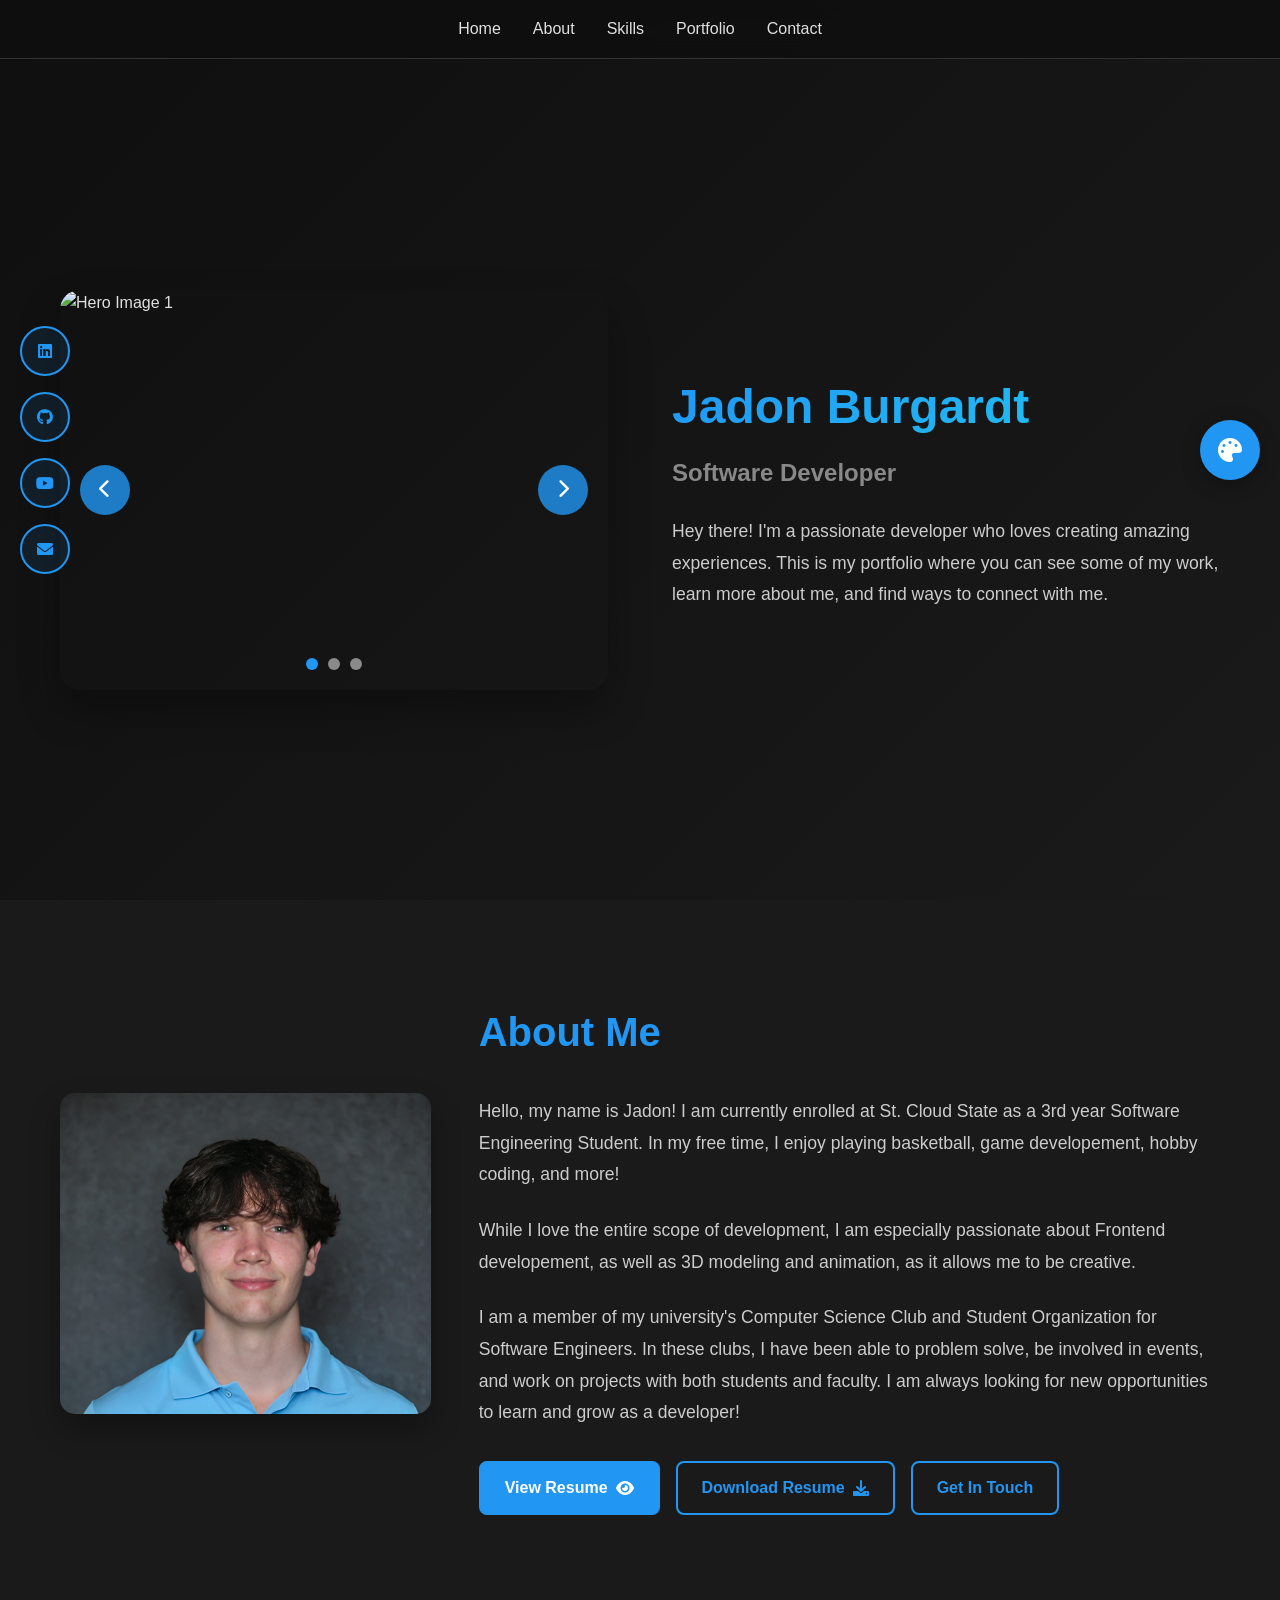
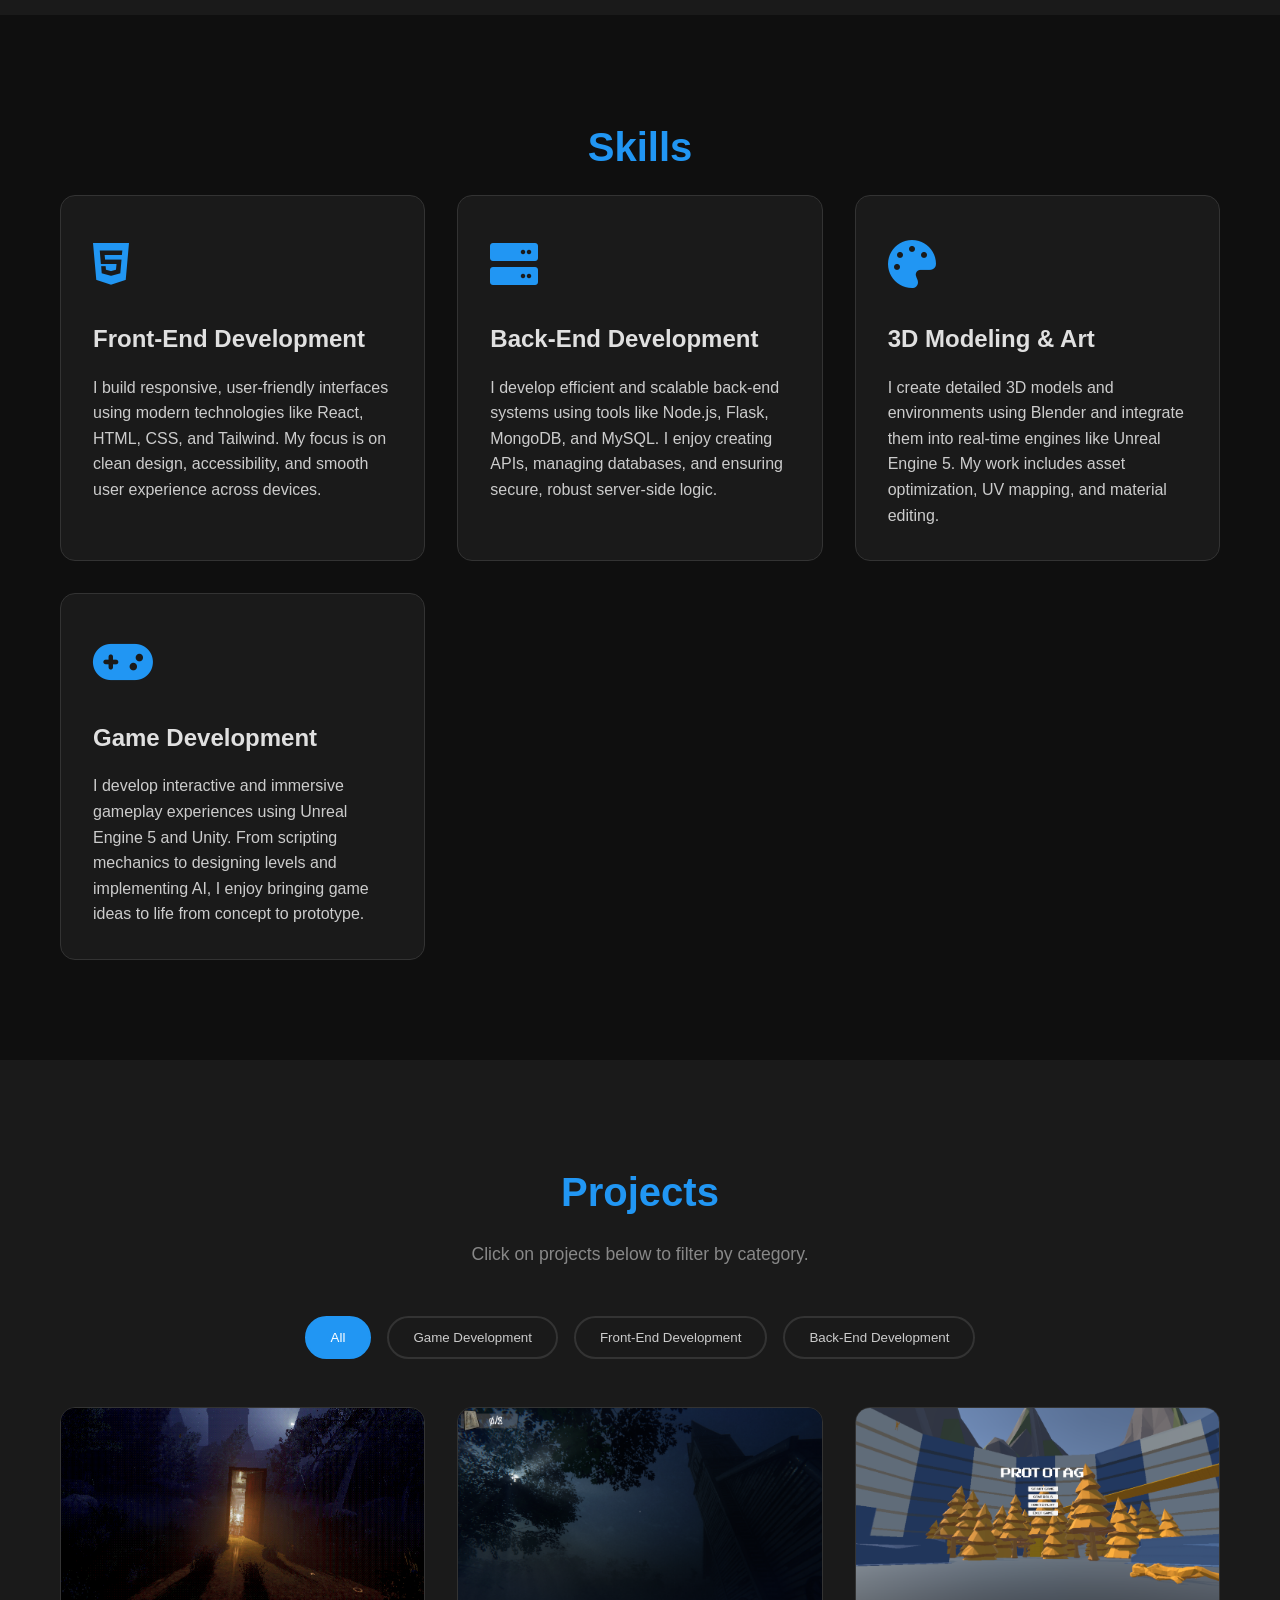
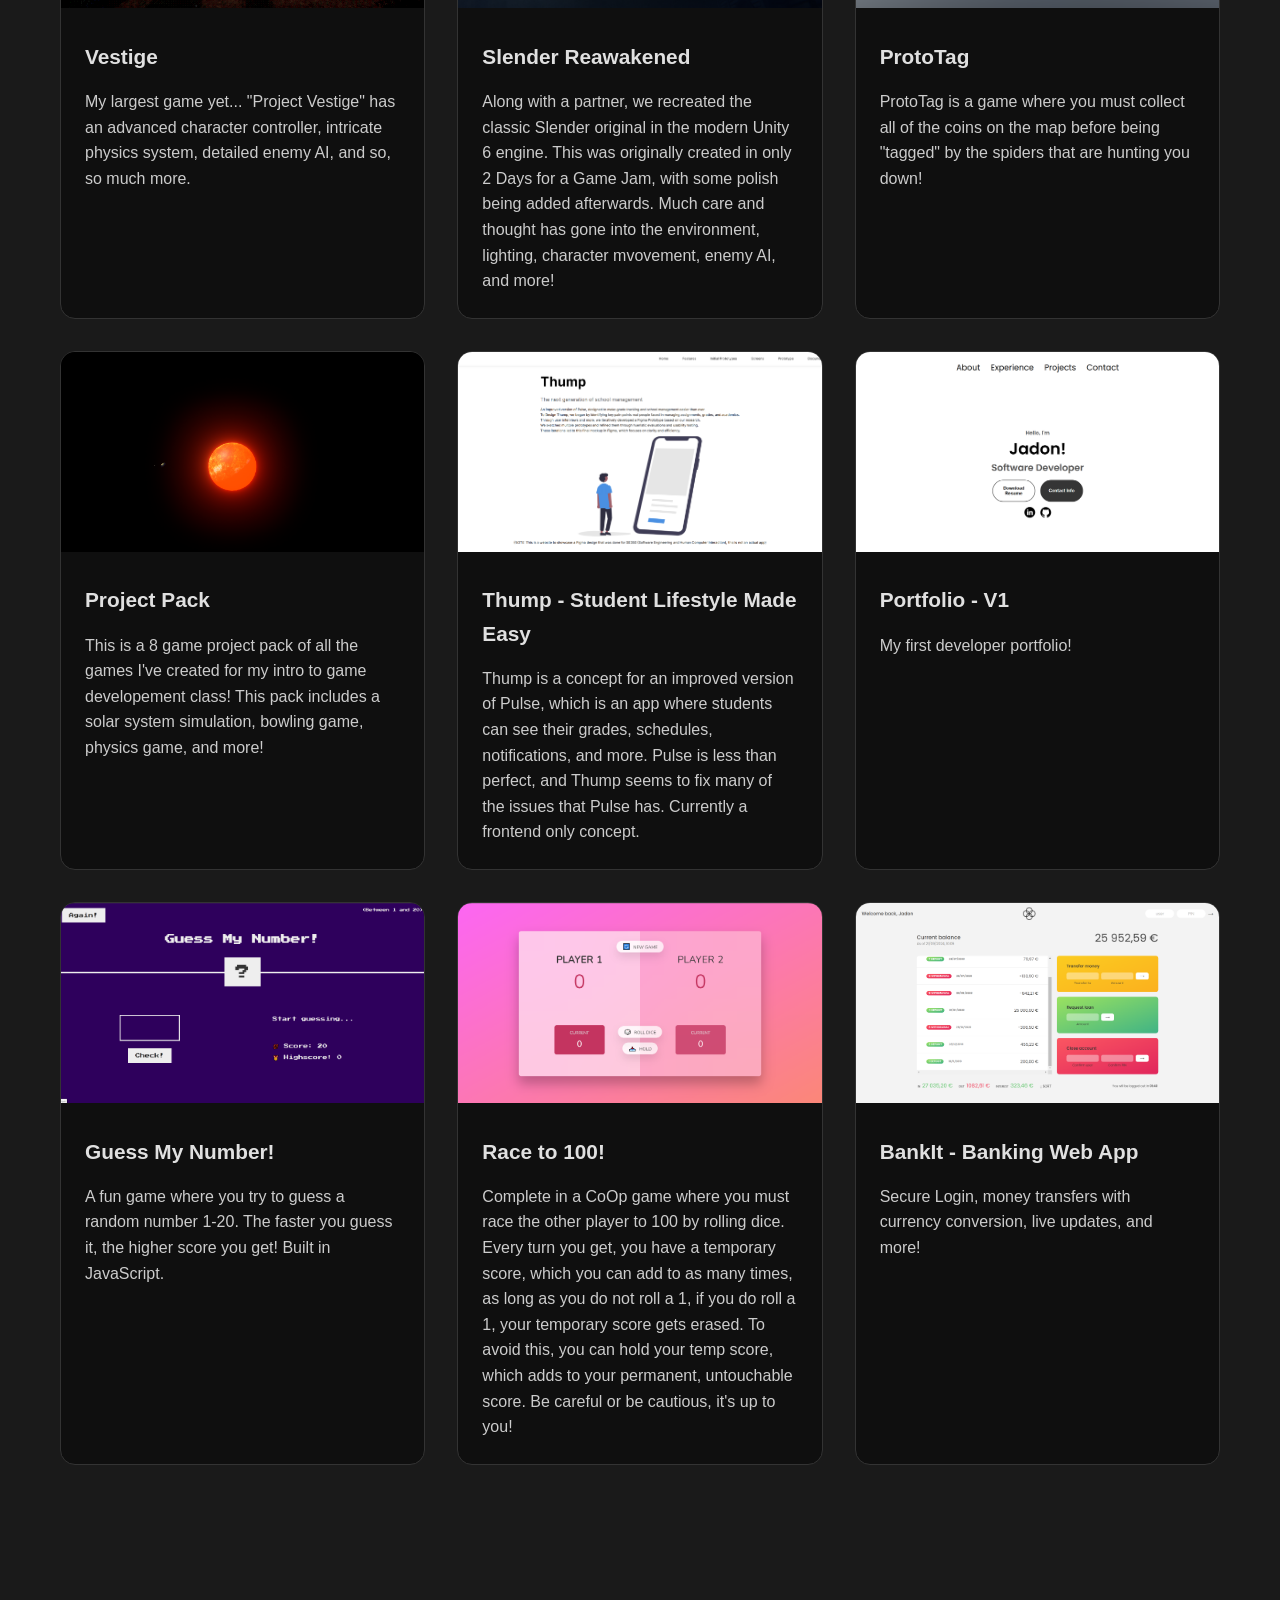
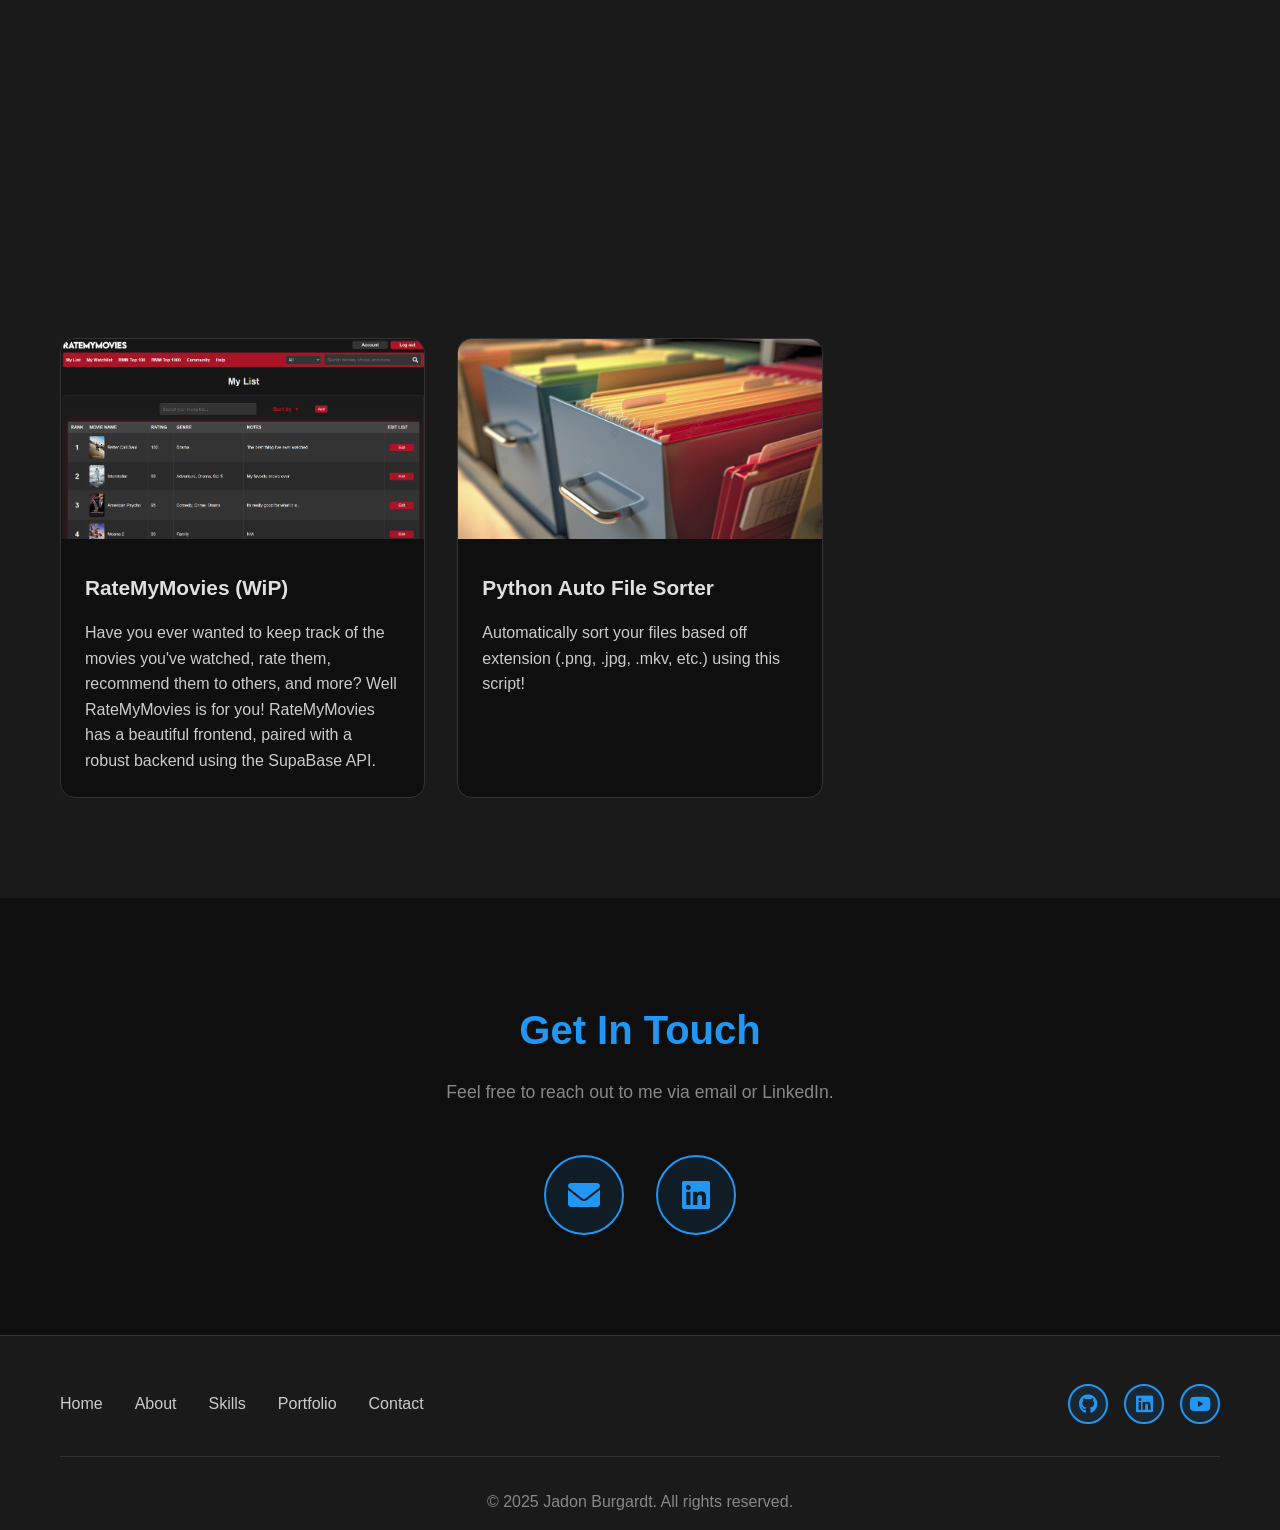
==== newportfolio/index.html @ ff338fb4 "initial commit" ====
<!DOCTYPE html>
<html lang="en">
<head>
    <meta charset="UTF-8">
    <meta name="viewport" content="width=device-width, initial-scale=1.0">
    <title>Your Portfolio</title>
    <link href="style.css" rel="stylesheet" type="text/css" />
    <link href="https://cdnjs.cloudflare.com/ajax/libs/font-awesome/6.0.0/css/all.min.css" rel="stylesheet">
</head>
<body>
    <!-- Navigation -->
    <nav class="navbar">
        <div class="nav-container">
            <ul class="nav-menu">
                <li><a href="#home" class="nav-link">Home</a></li>
                <li><a href="#about" class="nav-link">About</a></li>
                <li><a href="#skills" class="nav-link">Skills</a></li>
                <li><a href="#portfolio" class="nav-link">Portfolio</a></li>
                <li><a href="#contact" class="nav-link">Contact</a></li>
            </ul>
            <div class="hamburger">
                <span class="bar"></span>
                <span class="bar"></span>
                <span class="bar"></span>
            </div>
        </div>
    </nav>

    <!-- Hero Section -->
    <section id="home" class="hero">
        <div class="hero-container">
            <div class="hero-content">
                <div class="hero-slider">
                    <div class="slide active">
                        <img src="https://i.pinimg.com/1200x/20/94/52/209452e6906433131b359fae2d54911a.jpg" alt="Hero Image 1">
                    </div>
                    <div class="slide">
                        <img src="https://www.stcloudstate.edu/internationaladmissions/_files/images/800x450_banner-and-flowers.jpg" alt="Hero Image 2">
                    </div>
                    <div class="slide">
                        <img src="https://imgproxy.divecdn.com/aOMOeNCwidF_8Hz_UIQkLvxF2Psdr7F44iFun1u5hI4/g:nowe:412:0/c:3264:1844/rs:fill:1200:675:1/Z3M6Ly9kaXZlc2l0ZS1zdG9yYWdlL2RpdmVpbWFnZS9DYW1wdXNfLV9TQ1NVLmpwZw==.webp" alt="Hero Image 3">
                    </div>
                </div>
                <div class="slider-nav">
                    <button class="prev-btn"><i class="fas fa-chevron-left"></i></button>
                    <button class="next-btn"><i class="fas fa-chevron-right"></i></button>
                </div>
                <div class="slider-dots">
                    <span class="dot active" data-slide="0"></span>
                    <span class="dot" data-slide="1"></span>
                    <span class="dot" data-slide="2"></span>
                </div>
            </div>
            <div class="hero-info">
                <h1>Jadon Burgardt</h1>
                <h2>Software Developer</h2>
                <p>Hey there! I'm a passionate developer who loves creating amazing experiences. This is my portfolio where you can see some of my work, learn more about me, and find ways to connect with me.</p>
            </div>
            <div class="social-sidebar">
    <a href="https://www.linkedin.com/in/jadon-burgardt-477045288/" 
       class="social-link" 
       target="_blank" 
       rel="noopener noreferrer">
       <i class="fab fa-linkedin"></i>
    </a>
    
    <a href="https://github.com/jadonburgardt" 
       class="social-link" 
       target="_blank" 
       rel="noopener noreferrer">
       <i class="fab fa-github"></i>
    </a>
    
    <a href="https://www.youtube.com/@FireboxStudio" 
       class="social-link" 
       target="_blank" 
       rel="noopener noreferrer">
       <i class="fab fa-youtube"></i>
    </a>
    
    <a href="#" class="social-link email-link"><i class="fas fa-envelope"></i></a>
    </a>
</div>

        </div>
    </section>

    <!-- About Section -->
    <section id="about" class="about">
        <div class="container">
            <div class="about-content">
                <div class="about-image">
                    <img src="./assets/Image2.jpg" alt="About Me">
                </div>
                <div class="about-info">
                    <h2>About Me</h2>
                    <p>Hello, my name is Jadon! I am currently enrolled at St. Cloud State as a 3rd year Software Engineering Student. In my free time, I enjoy playing basketball, game developement, hobby coding, and more!</p>
                    <p>While I love the entire scope of development, I am especially passionate about Frontend developement, as well as 3D modeling and animation, as it allows me to be creative.</p>
                    <p> I am a member of my university's Computer Science Club and Student Organization for Software Engineers. In these clubs, I have been able to problem solve, be involved in events, and work on projects with both students and faculty. I am always looking for new opportunities to learn and grow as a developer!</p>
<div class="about-buttons">
    <a href="./assets/resume.pdf" class="btn btn-primary" target="_blank" rel="noopener noreferrer">
        View Resume <i class="fas fa-eye"></i>
    </a>
    <a href="./assets/resume.pdf" class="btn btn-secondary" download="Jadon_Burgardt_Resume.pdf">
        Download Resume <i class="fas fa-download"></i>
    </a>
    <a href="#contact" class="btn btn-secondary">Get In Touch</a>
</div>



                </div>
            </div>
        </div>
    </section>

    <!-- Skills Section -->
    <section id="skills" class="skills">
        <div class="container">
            <h2>Skills</h2>
            <!-- <p class="section-subtitle">My main set of skills are shown below</p> -->
            <div class="skills-grid">
                <div class="skill-card">
                    <div class="skill-icon">
                        <i class="fab fa-html5"></i>
                    </div>
                    <h3>Front-End Development</h3>
                    <p>I build responsive, user-friendly interfaces using modern technologies like React, HTML, CSS, and Tailwind. My focus is on clean design, accessibility, and smooth user experience across devices.</p>
                </div>
                <div class="skill-card">
                    <div class="skill-icon">
                        <i class="fas fa-server"></i>
                    </div>
                    <h3>Back-End Development</h3>
                    <p>I develop efficient and scalable back-end systems using tools like Node.js, Flask, MongoDB, and MySQL. I enjoy creating APIs, managing databases, and ensuring secure, robust server-side logic.</p>
                </div>
                <div class="skill-card">
                    <div class="skill-icon">
                        <i class="fas fa-palette"></i>
                    </div>
                    <h3>3D Modeling & Art</h3>
                    <p>I create detailed 3D models and environments using Blender and integrate them into real-time engines like Unreal Engine 5. My work includes asset optimization, UV mapping, and material editing.</p>
                </div>
                <div class="skill-card">
                    <div class="skill-icon">
                        <i class="fas fa-gamepad"></i>
                    </div>
                    <h3>Game Development</h3>
                    <p>I develop interactive and immersive gameplay experiences using Unreal Engine 5 and Unity. From scripting mechanics to designing levels and implementing AI, I enjoy bringing game ideas to life from concept to prototype.</p>
                </div>
            </div>
        </div>
    </section>

    <!-- Portfolio Section -->
    <section id="portfolio" class="portfolio">
        <div class="container">
            <h2>Projects</h2>
            <p class="section-subtitle">Click on projects below to filter by category.</p>
            
            <div class="filter-tabs">
                <button class="filter-btn active" data-filter="all">All</button>
                <!-- <button class="filter-btn" data-filter="graphics">Graphics & Shaders</button> -->
                <button class="filter-btn" data-filter="gamedev">Game Development</button>
                <button class="filter-btn" data-filter="frontend">Front-End Development</button>
                <button class="filter-btn" data-filter="backend">Back-End Development</button>
            </div>

            <div class="projects-grid">

                <!-- <div class="project-card" data-category="graphics">
                    <div class="project-image">
                        <img src="https://static01.nyt.com/images/2025/03/18/multimedia/10HS-DOG-EMOTIONS-jtzp/10HS-DOG-EMOTIONS-jtzp-mediumSquareAt3X.jpg" alt="Cornell Box Path Tracer">
                        <div class="project-overlay">
                            <div class="project-buttons">
                                <a href="#" class="btn btn-small">Demo</a>
                                <a href="#" class="btn btn-small btn-secondary">GitHub</a>
                            </div>
                        </div>
                    </div>
                    <div class="project-info">
                        <h3>Cornell Box Path Tracer (Graphics & Shaders)</h3>
                        <p>This project is a basic render engine by taking equations used along C++. You can see in the view that they have a light source. You can model to simulate the effect of light by modeling the surface of the ball and various objects and light sources. Last updated on 04/08/2023.</p>
                    </div>
                </div> -->

                <!----------------------------------------------------------------------------------------------------------------------------------------------->


                <div class="project-card" data-category="gamedev">
                    <div class="project-image">
                        <img src="./assets/game.png" alt="Game Pack">
                        <div class="project-overlay">
                            <div class="project-buttons">
                                <!-- <a href="https://jadonb103.itch.io/" class="btn btn-small" target="_blank">itch.io</a> -->
                                <a href="https://www.youtube.com/@FireboxStudio" class="btn btn-small btn-secondary" target="_blank">Coming soon!</a>
                            </div>
                        </div>
                    </div>
                    <div class="project-info">
                        <h3>Vestige</h3>
                        <p>My largest game yet... "Project Vestige" has an advanced character controller, intricate physics system, detailed enemy AI, and so, so much more.</p>
                    </div>
                </div>

                <div class="project-card" data-category="gamedev">
                    <div class="project-image">
                        <img src="./assets/project-8.png" alt="Slender">
                        <div class="project-overlay">
                            <div class="project-buttons">
                                <a href="https://tornas.itch.io/slender-reawakened" class="btn btn-small" target="_blank">itch.io</a>
                                <!-- <a href="#" class="btn btn-small btn-secondary">GitHub</a> -->
                            </div>
                        </div>
                    </div>
                    <div class="project-info">
                        <h3>Slender Reawakened</h3>
                        <p>Along with a partner, we recreated the classic Slender original in the modern Unity 6 engine. This was originally created in only 2 Days for a Game Jam, with some polish being added afterwards. Much care and thought has gone into the environment, lighting, character mvovement, enemy AI, and more!</p>
                    </div>
                </div>

                <div class="project-card" data-category="gamedev">
                    <div class="project-image">
                        <img src="./assets/proj_proto.png" alt="ProtoTag">
                        <div class="project-overlay">
                            <div class="project-buttons">
                                <a href="https://jadonb103.itch.io/" class="btn btn-small" target="_blank">itch.io</a>
                                <!-- <a href="#" class="btn btn-small btn-secondary">GitHub</a> -->
                            </div>
                        </div>
                    </div>
                    <div class="project-info">
                        <h3>ProtoTag</h3>
                        <p>ProtoTag is a game where you must collect all of the coins on the map before being "tagged" by the spiders that are hunting you down!</p>
                    </div>
                </div>

                <div class="project-card" data-category="gamedev">
                    <div class="project-image">
                        <img src="./assets/t8_proj.png" alt="Game Pack">
                        <div class="project-overlay">
                            <div class="project-buttons">
                                <a href="https://jadonb103.itch.io/" class="btn btn-small" target="_blank">itch.io</a>
                                <a href="https://github.com/jadonburgardt/MicroProjectsUnity" class="btn btn-small btn-secondary" target="_blank">GitHub</a>
                            </div>
                        </div>
                    </div>
                    <div class="project-info">
                        <h3>Project Pack</h3>
                        <p>This is a 8 game project pack of all the games I've created for my intro to game developement class! This pack includes a solar system simulation, bowling game, physics game, and more!</p>
                    </div>
                </div>

                <!----------------------------------------------------------------------------------------------------------------------------------------------->

                <div class="project-card" data-category="frontend">
                    <div class="project-image">
                        <img src="./assets/thump.png" alt="Thump">
                        <div class="project-overlay">
                            <div class="project-buttons">
                                <a href="https://go-thump.netlify.app/" class="btn btn-small" target="_blank">Demo</a>
                                <a href="https://github.com/jadonburgardt/ThumpWebsite" class="btn btn-small btn-secondary" target="_blank">GitHub</a>
                            </div>
                        </div>
                    </div>
                    <div class="project-info">
                        <h3>Thump - Student Lifestyle Made Easy</h3>
                        <p>Thump is a concept for an improved version of Pulse, which is an app where students can see their grades, schedules, notifications, and more. Pulse is less than perfect, and Thump seems to fix many of the issues that Pulse has. Currently a frontend only concept.</p>
                    </div>
                </div>

                <div class="project-card" data-category="frontend">
                    <div class="project-image">
                        <img src="./assets/portfolioold.png" alt="old-portfolio">
                        <div class="project-overlay">
                            <div class="project-buttons">
                                <a href="https://portfolio-jadon.netlify.app/" class="btn btn-small" target="_blank">Demo</a>
                                <!-- <a href="https://github.com/jadonburgardt/ThumpWebsite" class="btn btn-small btn-secondary" target="_blank">GitHub</a> -->
                            </div>
                        </div>
                    </div>
                    <div class="project-info">
                        <h3>Portfolio - V1</h3>
                        <p>My first developer portfolio!</p>
                    </div>
                </div>

                <div class="project-card" data-category="frontend">
                    <div class="project-image">
                        <img src="./assets/project-3.png" alt="guessnumber">
                        <div class="project-overlay">
                            <div class="project-buttons">
                                <a href="https://guess-my-number-go.netlify.app/" class="btn btn-small" target="_blank">Demo</a>
                                <a href="https://github.com/jadonburgardt/GuessMyNumber-Game" class="btn btn-small btn-secondary" target="_blank">GitHub</a>
                            </div>
                        </div>
                    </div>
                    <div class="project-info">
                        <h3>Guess My Number!</h3>
                        <p>A fun game where you try to guess a random number 1-20. The faster you guess it, the higher score you get! Built in JavaScript.</p>
                    </div>
                </div>

                <div class="project-card" data-category="frontend">
                    <div class="project-image">
                        <img src="./assets/project-2.png" alt="race100">
                        <div class="project-overlay">
                            <div class="project-buttons">
                                <a href="https://number-race.netlify.app/" class="btn btn-small" target="_blank">Demo</a>
                                <a href="https://github.com/jadonburgardt/CoOp-NumberGame" class="btn btn-small btn-secondary" target="_blank">GitHub</a>
                            </div>
                        </div>
                    </div>
                    <div class="project-info">
                        <h3>Race to 100!</h3>
                        <p>Complete in a CoOp game where you must race the other player to 100 by rolling dice. Every turn you get, you have a temporary score, which you can add to as many times, as long as you do not roll a 1, if you do roll a 1, your temporary score gets erased. To avoid this, you can hold your temp score, which adds to your permanent, untouchable score. Be careful or be cautious, it's up to you!</p>
                    </div>
                </div>

                <div class="project-card" data-category="frontend">
                    <div class="project-image">
                        <img src="./assets/project-4.png" alt="bankit">
                        <div class="project-overlay">
                            <div class="project-buttons">
                                <a href="https://bankit-app.netlify.app/" class="btn btn-small" target="_blank">Demo</a>
                                <a href="https://github.com/jadonburgardt/BankItApp" class="btn btn-small btn-secondary" target="_blank">GitHub</a>
                            </div>
                        </div>
                    </div>
                    <div class="project-info">
                        <h3>BankIt - Banking Web App</h3>
                        <p>Secure Login, money transfers with currency conversion, live updates, and more!</p>
                    </div>
                </div>

                <div class="project-card" data-category="frontend">
                    <div class="project-image">
                        <img src="./assets/project-5.png" alt="brainwave">
                        <div class="project-overlay">
                            <div class="project-buttons">
                                <a href="https://brainwave-go.netlify.app/" class="btn btn-small" target="_blank">Demo</a>
                                <a href="https://github.com/jadonburgardt/Brainwave-site" class="btn btn-small btn-secondary" target="_blank">GitHub</a>
                            </div>
                        </div>
                    </div>
                    <div class="project-info">
                        <h3>Brainwave - a Website Concept</h3>
                        <p>A modern, highly reactive and optimized website for an AI business concept.</p>
                    </div>
                </div>

                <div class="project-card" data-category="frontend">
                    <div class="project-image">
                        <img src="./assets/project-1.png" alt="til">
                        <div class="project-overlay">
                            <div class="project-buttons">
                                <a href="https://today-i-learned-go.netlify.app/" class="btn btn-small" target="_blank">Demo</a>
                                <a href="https://github.com/jadonburgardt/Today-I-Learned" class="btn btn-small btn-secondary" target="_blank">GitHub</a>
                            </div>
                        </div>
                    </div>
                    <div class="project-info">
                        <h3>Today I Learned!</h3>
                        <p>See daily fun facts from people around the world! Filter by Tech, Science, Finance, and more!</p>
                    </div>
                </div>

                <div class="project-card" data-category="frontend">
                    <div class="project-image">
                        <img src="./assets/bookstore.png" alt="bookstore">
                        <div class="project-overlay">
                            <div class="project-buttons">
                                <!-- <a href="https://today-i-learned-go.netlify.app/" class="btn btn-small" target="_blank">Demo</a> -->
                                <a href="https://github.com/jadonburgardt/SE350-Bookstore" class="btn btn-small btn-secondary" target="_blank">GitHub</a>
                            </div>
                        </div>
                    </div>
                    <div class="project-info">
                        <h3>Bookstore Website</h3>
                        <p>A clean, sleek design for a bookstore website. A clean frontend design using HTML, CSS, and JS, while using Flask for the backend.</p>
                    </div>
                </div>

                <!----------------------------------------------------------------------------------------------------------------------------------------------->

                <div class="project-card" data-category="backend">
                    <div class="project-image">
                        <img src="./assets/project-7.png" alt="RateMyMovies (WiP)">
                        <div class="project-overlay">
                            <div class="project-buttons">
                                <a href="https://ratemymovies.netlify.app/index.html" class="btn btn-small" target="_blank">Demo</a>
                                <a href="https://github.com/jadonburgardt/MovieRater" class="btn btn-small btn-secondary" target="_blank">GitHub</a>
                            </div>
                        </div>
                    </div>
                    <div class="project-info">
                        <h3>RateMyMovies (WiP)</h3>
                        <p>Have you ever wanted to keep track of the movies you've watched, rate them, recommend them to others, and more? Well RateMyMovies is for you! RateMyMovies has a beautiful frontend, paired with a robust backend using the SupaBase API.</p>
                    </div>
                </div>

                <div class="project-card" data-category="backend">
                    <div class="project-image">
                        <img src="./assets/project-6.png" alt="Python Auto File Sorter">
                        <div class="project-overlay">
                            <div class="project-buttons">
                                <!-- <a href="https://ratemymovies.netlify.app/index.html" class="btn btn-small" target="_blank">Demo</a> -->
                                <a href="https://github.com/jadonburgardt/FileSorterScript?tab=readme-ov-file" class="btn btn-small btn-secondary" target="_blank">GitHub</a>
                            </div>
                        </div>
                    </div>
                    <div class="project-info">
                        <h3>Python Auto File Sorter</h3>
                        <p>Automatically sort your files based off extension (.png, .jpg, .mkv, etc.) using this script!</p>
                    </div>
                </div>

                <!----------------------------------------------------------------------------------------------------------------------------------------------->

                <!-- <div class="project-card" data-category="graphics">
                    <div class="project-image">
                        <img src="https://static01.nyt.com/images/2025/03/18/multimedia/10HS-DOG-EMOTIONS-jtzp/10HS-DOG-EMOTIONS-jtzp-mediumSquareAt3X.jpg" alt="3D Renderer">
                        <div class="project-overlay">
                            <div class="project-buttons">
                                <a href="#" class="btn btn-small">Demo</a>
                                <a href="#" class="btn btn-small btn-secondary">GitHub</a>
                            </div>
                        </div>
                    </div>
                    <div class="project-info">
                        <h3>Real-time 3D Renderer</h3>
                        <p>A custom 3D rendering engine built from scratch using OpenGL. Features advanced lighting, shadow mapping, and post-processing effects.</p>
                    </div>
                </div> -->
            </div>
        </div>
    </section>

    <!-- Contact Section -->
    <section id="contact" class="contact">
        <div class="container">
            <h2>Get In Touch</h2>
            <p class="section-subtitle">Feel free to reach out to me via email or LinkedIn.</p>
            <div class="contact-links">
                <a href="#" class="contact-btn email-copy" data-email="burgardtjad@gmail.com">
                    <i class="fas fa-envelope"></i>
                </a>
                <a href="https://www.linkedin.com/in/jadon-burgardt-477045288/" class="contact-btn" target="_blank">
                    <i class="fab fa-linkedin"></i>
                </a>
            </div>
        </div>
    </section>

    <!-- Footer -->
    <footer class="footer">
        <div class="container">
            <div class="footer-content">
                <ul class="footer-links">
                    <li><a href="#home">Home</a></li>
                    <li><a href="#about">About</a></li>
                    <li><a href="#skills">Skills</a></li>
                    <li><a href="#portfolio">Portfolio</a></li>
                    <li><a href="#contact">Contact</a></li>
                </ul>
                <div class="footer-social">
                    <a href="https://github.com/jadonburgardt" class="social-link"><i class="fab fa-github"></i></a>
                    <a href="https://www.linkedin.com/in/jadon-burgardt-477045288/" class="social-link"><i class="fab fa-linkedin"></i></a>
                    <a href="https://www.youtube.com/@FireboxStudio" class="social-link"><i class="fab fa-youtube"></i></a>
                </div>
            </div>
            <div class="footer-bottom">
                <p>&copy; 2025 Jadon Burgardt. All rights reserved.</p>
            </div>
        </div>
    </footer>

    <script src="script.js"></script>
</body>
</html>
---- newportfolio/style.css ----
:root {
    --primary-color: #2196f3;
    --primary-hover: #1976d2;
    --primary-alpha: rgba(33, 150, 243, 0.1);
    --primary-alpha-8: rgba(33, 150, 243, 0.8);
}

* {
    margin: 0;
    padding: 0;
    box-sizing: border-box;
}

body {
    font-family: 'Segoe UI', Tahoma, Geneva, Verdana, sans-serif;
    line-height: 1.6;
    color: #e0e0e0;
    background-color: #0f0f0f;
}

.container {
    max-width: 1200px;
    margin: 0 auto;
    padding: 0 20px;
}

/* Navigation */
.navbar {
    position: fixed;
    top: 0;
    width: 100%;
    background: rgba(15, 15, 15, 0.95);
    backdrop-filter: blur(10px);
    z-index: 1000;
    padding: 1rem 0;
    border-bottom: 1px solid #333;
}

.nav-container {
    max-width: 1200px;
    margin: 0 auto;
    padding: 0 20px;
    display: flex;
    justify-content: center;
    align-items: center;
    width: 100%;
}

.nav-menu {
    display: flex;
    list-style: none;
    gap: 2rem;
    justify-content: center;
    width: 100%;
}

.nav-link {
    color: #e0e0e0;
    text-decoration: none;
    font-weight: 500;
    transition: color 0.3s ease;
}

.nav-link:hover {
    color: var(--primary-color);
}

.hamburger {
    display: none;
    flex-direction: column;
    cursor: pointer;
}

.bar {
    width: 25px;
    height: 3px;
    background-color: #e0e0e0;
    margin: 3px 0;
    transition: 0.3s;
}

/* Hero Section */
.hero {
    min-height: 100vh;
    display: flex;
    align-items: center;
    padding-top: 80px;
    background: linear-gradient(135deg, #0f0f0f 0%, #1a1a1a 100%);
    position: relative;
}

.hero-container {
    max-width: 1200px;
    margin: 0 auto;
    padding: 0 20px;
    display: grid;
    grid-template-columns: 1fr 1fr;
    gap: 4rem;
    align-items: center;
}

.hero-content {
    position: relative;
}

.hero-slider {
    position: relative;
    width: 100%;
    height: 400px;
    overflow: hidden;
    border-radius: 20px;
    box-shadow: 0 20px 40px rgba(0, 0, 0, 0.3);
}

.slide {
    position: absolute;
    top: 0;
    left: 0;
    width: 100%;
    height: 100%;
    opacity: 0;
    transition: opacity 0.5s ease-in-out;
}

.slide.active {
    opacity: 1;
}

.slide img {
    width: 100%;
    height: 100%;
    object-fit: cover;
}

.slider-nav {
    position: absolute;
    top: 50%;
    transform: translateY(-50%);
    width: 100%;
    display: flex;
    justify-content: space-between;
    padding: 0 20px;
    pointer-events: none;
}

.slider-nav button {
    background: var(--primary-alpha-8);
    border: none;
    color: white;
    width: 50px;
    height: 50px;
    border-radius: 50%;
    cursor: pointer;
    font-size: 1.2rem;
    pointer-events: all;
    transition: background 0.3s ease;
}

.slider-nav button:hover {
    background: var(--primary-color);
}

.slider-dots {
    position: absolute;
    bottom: 20px;
    left: 50%;
    transform: translateX(-50%);
    display: flex;
    gap: 10px;
}

.dot {
    width: 12px;
    height: 12px;
    border-radius: 50%;
    background: rgba(255, 255, 255, 0.5);
    cursor: pointer;
    transition: background 0.3s ease;
}

.dot.active {
    background: var(--primary-color);
}

.hero-info h1 {
    font-size: 3rem;
    font-weight: 700;
    margin-bottom: 0.5rem;
    background: linear-gradient(135deg, var(--primary-color), #21cbf3);
    -webkit-background-clip: text;
    -webkit-text-fill-color: transparent;
}

.hero-info h2 {
    font-size: 1.5rem;
    color: #888;
    margin-bottom: 1.5rem;
}

.hero-info p {
    font-size: 1.1rem;
    line-height: 1.8;
    color: #ccc;
}

.social-sidebar {
    position: fixed;
    left: 20px;
    top: 50%;
    transform: translateY(-50%);
    display: flex;
    flex-direction: column;
    gap: 1rem;
    z-index: 100;
}

.social-link {
    display: flex;
    align-items: center;
    justify-content: center;
    width: 50px;
    height: 50px;
    background: var(--primary-alpha);
    border: 2px solid var(--primary-color);
    border-radius: 50%;
    color: var(--primary-color);
    text-decoration: none;
    transition: all 0.3s ease;
}

.social-link:hover {
    background: var(--primary-color);
    color: white;
    transform: translateX(10px);
}

/* About Section */
.about {
    padding: 100px 0;
    background: #1a1a1a;
}

.about-content {
    display: grid;
    grid-template-columns: 1fr 2fr;
    gap: 3rem;
    align-items: center;
}

.about-info h2 {
    font-size: 2.5rem;
    margin-bottom: 2rem;
    color: var(--primary-color);
}

.about-image img {
    width: 100%;
    border-radius: 15px;
    box-shadow: 0 15px 30px rgba(0, 0, 0, 0.3);
}

.about-info p {
    margin-bottom: 1.5rem;
    line-height: 1.8;
    color: #ccc;
    font-size: 1.1rem;
}

.about-buttons {
    display: flex;
    gap: 1rem;
    margin-top: 2rem;
}

.btn {
    padding: 12px 24px;
    border-radius: 8px;
    text-decoration: none;
    font-weight: 600;
    transition: all 0.3s ease;
    display: inline-flex;
    align-items: center;
    gap: 0.5rem;
}

.btn-primary {
    background: var(--primary-color);
    color: white;
    border: 2px solid var(--primary-color);
}

.btn-primary:hover {
    background: transparent;
    color: var(--primary-color);
}

.btn-secondary {
    background: transparent;
    color: var(--primary-color);
    border: 2px solid var(--primary-color);
}

.btn-secondary:hover {
    background: var(--primary-color);
    color: white;
}

/* Skills Section */
.skills {
    padding: 100px 0;
    background: #0f0f0f;
}

.skills h2 {
    text-align: center;
    font-size: 2.5rem;
    margin-bottom: 1rem;
    color: var(--primary-color);
}

.section-subtitle {
    text-align: center;
    color: #888;
    margin-bottom: 3rem;
    font-size: 1.1rem;
}

.skills-grid {
    display: grid;
    grid-template-columns: repeat(auto-fit, minmax(300px, 1fr));
    gap: 2rem;
}

.skill-card {
    background: #1a1a1a;
    padding: 2rem;
    border-radius: 15px;
    border: 1px solid #333;
    transition: transform 0.3s ease, border-color 0.3s ease;
}

.skill-card:hover {
    transform: translateY(-10px);
    border-color: var(--primary-color);
}

.skill-icon {
    font-size: 3rem;
    color: var(--primary-color);
    margin-bottom: 1rem;
}

.skill-card h3 {
    font-size: 1.5rem;
    margin-bottom: 1rem;
    color: #e0e0e0;
}

.skill-card p {
    color: #ccc;
    line-height: 1.6;
}

/* Portfolio Section */
.portfolio {
    padding: 100px 0;
    background: #1a1a1a;
}

.portfolio h2 {
    text-align: center;
    font-size: 2.5rem;
    margin-bottom: 1rem;
    color: var(--primary-color);
}

.filter-tabs {
    display: flex;
    justify-content: center;
    gap: 1rem;
    margin: 3rem 0;
    flex-wrap: wrap;
}

.filter-btn {
    padding: 12px 24px;
    background: transparent;
    border: 2px solid #333;
    color: #ccc;
    border-radius: 25px;
    cursor: pointer;
    transition: all 0.3s ease;
    font-weight: 500;
}

.filter-btn.active,
.filter-btn:hover {
    background: var(--primary-color);
    color: white;
    border-color: var(--primary-color);
}

.projects-grid {
    display: grid;
    grid-template-columns: repeat(auto-fit, minmax(350px, 1fr));
    gap: 2rem;
}

.project-card {
    background: #0f0f0f;
    border-radius: 15px;
    overflow: hidden;
    border: 1px solid #333;
    transition: transform 0.3s ease, border-color 0.3s ease;
}

.project-card.hidden {
    display: none;
}

.project-card:hover {
    transform: translateY(-10px);
    border-color: var(--primary-color);
}

.project-image {
    position: relative;
    overflow: hidden;
}

.project-image img {
    width: 100%;
    height: 200px;
    object-fit: cover;
    transition: transform 0.3s ease;
}

.project-overlay {
    position: absolute;
    top: 0;
    left: 0;
    right: 0;
    bottom: 0;
    background: var(--primary-alpha-8);
    display: flex;
    align-items: center;
    justify-content: center;
    opacity: 0;
    transition: opacity 0.3s ease;
}

.project-card:hover .project-overlay {
    opacity: 1;
}

.project-card:hover .project-image img {
    transform: scale(1.1);
}

.project-buttons {
    display: flex;
    gap: 1rem;
}

.btn-small {
    padding: 12px 20px;
    font-size: 1rem;
    font-weight: 600;
    border-radius: 25px;
    text-transform: uppercase;
    letter-spacing: 0.5px;
    box-shadow: 0 4px 15px rgba(0, 0, 0, 0.3);
    backdrop-filter: blur(10px);
    border: 2px solid rgba(255, 255, 255, 0.2);
}

.project-overlay .btn-small {
    background: rgba(255, 255, 255, 0.95);
    color: #333;
    border: 2px solid rgba(255, 255, 255, 0.3);
}

.project-overlay .btn-small:hover {
    background: var(--primary-color);
    color: white;
    border-color: var(--primary-color);
    transform: translateY(-2px);
    box-shadow: 0 6px 20px rgba(0, 0, 0, 0.4);
}

.project-overlay .btn-secondary {
    background: rgba(0, 0, 0, 0.8);
    color: white;
    border: 2px solid rgba(255, 255, 255, 0.3);
}

.project-overlay .btn-secondary:hover {
    background: rgba(255, 255, 255, 0.1);
    color: white;
    border-color: white;
    transform: translateY(-2px);
}

.project-info {
    padding: 1.5rem;
}

.project-info h3 {
    font-size: 1.3rem;
    margin-bottom: 1rem;
    color: #e0e0e0;
}

.project-info p {
    color: #ccc;
    line-height: 1.6;
}

/* Contact Section */
.contact {
    padding: 100px 0;
    background: #0f0f0f;
}

.contact h2 {
    text-align: center;
    font-size: 2.5rem;
    margin-bottom: 1rem;
    color: var(--primary-color);
}

.contact-links {
    display: flex;
    justify-content: center;
    gap: 2rem;
    margin-top: 3rem;
}

.contact-btn {
    display: flex;
    align-items: center;
    justify-content: center;
    width: 80px;
    height: 80px;
    background: var(--primary-alpha);
    border: 2px solid var(--primary-color);
    border-radius: 50%;
    color: var(--primary-color);
    text-decoration: none;
    font-size: 2rem;
    transition: all 0.3s ease;
}

.contact-btn:hover {
    background: var(--primary-color);
    color: white;
    transform: scale(1.1);
}

/* Footer */
.footer {
    background: #1a1a1a;
    padding: 3rem 0 1rem;
    border-top: 1px solid #333;
}

.footer-content {
    display: flex;
    justify-content: space-between;
    align-items: center;
    margin-bottom: 2rem;
}

.footer-links {
    display: flex;
    list-style: none;
    gap: 2rem;
}

.footer-links a {
    color: #ccc;
    text-decoration: none;
    transition: color 0.3s ease;
}

.footer-links a:hover {
    color: var(--primary-color);
}

.footer-social {
    display: flex;
    gap: 1rem;
}

.footer-social .social-link {
    position: static;
    transform: none;
    width: 40px;
    height: 40px;
    font-size: 1.2rem;
}

.footer-bottom {
    text-align: center;
    padding-top: 2rem;
    border-top: 1px solid #333;
    color: #888;
}

/* Responsive Design */
/* Copy confirmation popup */
.copy-popup {
    position: fixed;
    top: 20px;
    right: 20px;
    background: var(--primary-color);
    color: white;
    padding: 1rem 1.5rem;
    border-radius: 10px;
    box-shadow: 0 10px 30px rgba(0, 0, 0, 0.3);
    z-index: 10000;
    opacity: 0;
    transform: translateX(100px);
    transition: all 0.3s ease;
}

.copy-popup.show {
    opacity: 1;
    transform: translateX(0);
}

.popup-content {
    display: flex;
    align-items: center;
    gap: 0.5rem;
    font-weight: 500;
}

.popup-content i {
    font-size: 1.2rem;
}

@media (max-width: 768px) {
    .hamburger {
        display: flex;
    }
    
    .nav-menu {
        position: fixed;
        left: -100%;
        top: 70px;
        flex-direction: column;
        background-color: rgba(15, 15, 15, 0.95);
        width: 100%;
        text-align: center;
        transition: 0.3s;
        padding: 2rem 0;
    }
    
    .nav-menu.active {
        left: 0;
    }
    
    .hero-container {
        grid-template-columns: 1fr;
        text-align: center;
    }
    
    .about-content {
        grid-template-columns: 1fr;
        text-align: center;
        gap: 2rem;
    }
    
    .about-buttons {
        flex-direction: column;
        align-items: center;
    }
    
    .skills-grid {
        grid-template-columns: 1fr;
    }
    
    .projects-grid {
        grid-template-columns: 1fr;
    }
    
    .footer-content {
        flex-direction: column;
        gap: 2rem;
    }
    
    .footer-links {
        flex-direction: column;
        text-align: center;
        gap: 1rem;
    }
    
    .social-sidebar {
        display: none;
    }
    
    .hero-info h1 {
        font-size: 2rem;
    }
    
    .filter-tabs {
        justify-content: center;
    }
    
    .filter-btn {
        font-size: 0.9rem;
        padding: 10px 16px;
    }
    
    .copy-popup {
        top: 10px;
        right: 10px;
        left: 10px;
        padding: 0.8rem 1rem;
    }
}

@media (max-width: 480px) {
    .container {
        padding: 0 15px;
    }
    
    .hero-info h1 {
        font-size: 1.8rem;
    }
    
    .about-buttons {
        flex-direction: column;
    }
    
    .contact-links {
        gap: 1rem;
    }
    
    .contact-btn {
        width: 60px;
        height: 60px;
        font-size: 1.5rem;
    }
}



/* Color Picker Widget */
.color-picker-container {
    position: fixed;
    top: 50%;
    right: 20px;
    transform: translateY(-50%);
    z-index: 999;
}

.color-picker-toggle {
    width: 60px;
    height: 60px;
    background: var(--primary-color);
    border-radius: 50%;
    display: flex;
    align-items: center;
    justify-content: center;
    color: white;
    font-size: 1.5rem;
    cursor: pointer;
    box-shadow: 0 4px 20px rgba(0, 0, 0, 0.3);
    transition: all 0.3s ease;
}

.color-picker-toggle:hover {
    transform: scale(1.1);
    box-shadow: 0 6px 25px rgba(0, 0, 0, 0.4);
}

.color-picker-panel {
    position: absolute;
    right: 80px;
    top: 50%;
    transform: translateY(-50%);
    background: #1a1a1a;
    border: 1px solid #333;
    border-radius: 15px;
    padding: 20px;
    width: 280px;
    opacity: 0;
    visibility: hidden;
    transition: all 0.3s ease;
    box-shadow: 0 10px 30px rgba(0, 0, 0, 0.5);
}

.color-picker-panel.active {
    opacity: 1;
    visibility: visible;
}

.color-picker-panel h4 {
    color: #e0e0e0;
    margin-bottom: 15px;
    font-size: 1.1rem;
    text-align: center;
}

#themeColorPicker {
    width: 100%;
    height: 50px;
    border: none;
    border-radius: 10px;
    cursor: pointer;
    margin-bottom: 20px;
}

.preset-colors {
    display: grid;
    grid-template-columns: repeat(4, 1fr);
    gap: 10px;
    margin-bottom: 20px;
}

.preset-color {
    width: 40px;
    height: 40px;
    border-radius: 50%;
    cursor: pointer;
    border: 3px solid transparent;
    transition: all 0.3s ease;
    position: relative;
}

.preset-color:hover {
    transform: scale(1.2);
}

.preset-color.active {
    border-color: #e0e0e0;
    transform: scale(1.1);
}

.preset-color.active::after {
    content: '✓';
    position: absolute;
    top: 50%;
    left: 50%;
    transform: translate(-50%, -50%);
    color: white;
    font-weight: bold;
    font-size: 14px;
    text-shadow: 0 0 3px rgba(0, 0, 0, 0.8);
}

.reset-color-btn {
    width: 100%;
    padding: 10px;
    background: transparent;
    border: 2px solid #555;
    color: #ccc;
    border-radius: 8px;
    cursor: pointer;
    transition: all 0.3s ease;
    font-weight: 500;
}

.reset-color-btn:hover {
    border-color: var(--primary-color);
    color: var(--primary-color);
}

/* Responsive adjustments for color picker */
@media (max-width: 768px) {
    .color-picker-container {
        right: 10px;
    }
    
    .color-picker-toggle {
        width: 50px;
        height: 50px;
        font-size: 1.2rem;
    }
    
    .color-picker-panel {
        right: 70px;
        width: 250px;
        padding: 15px;
    }
}

@media (max-width: 480px) {
    .color-picker-panel {
        position: fixed;
        right: 10px;
        left: 10px;
        top: auto;
        bottom: 100px;
        transform: none;
        width: auto;
    }
}
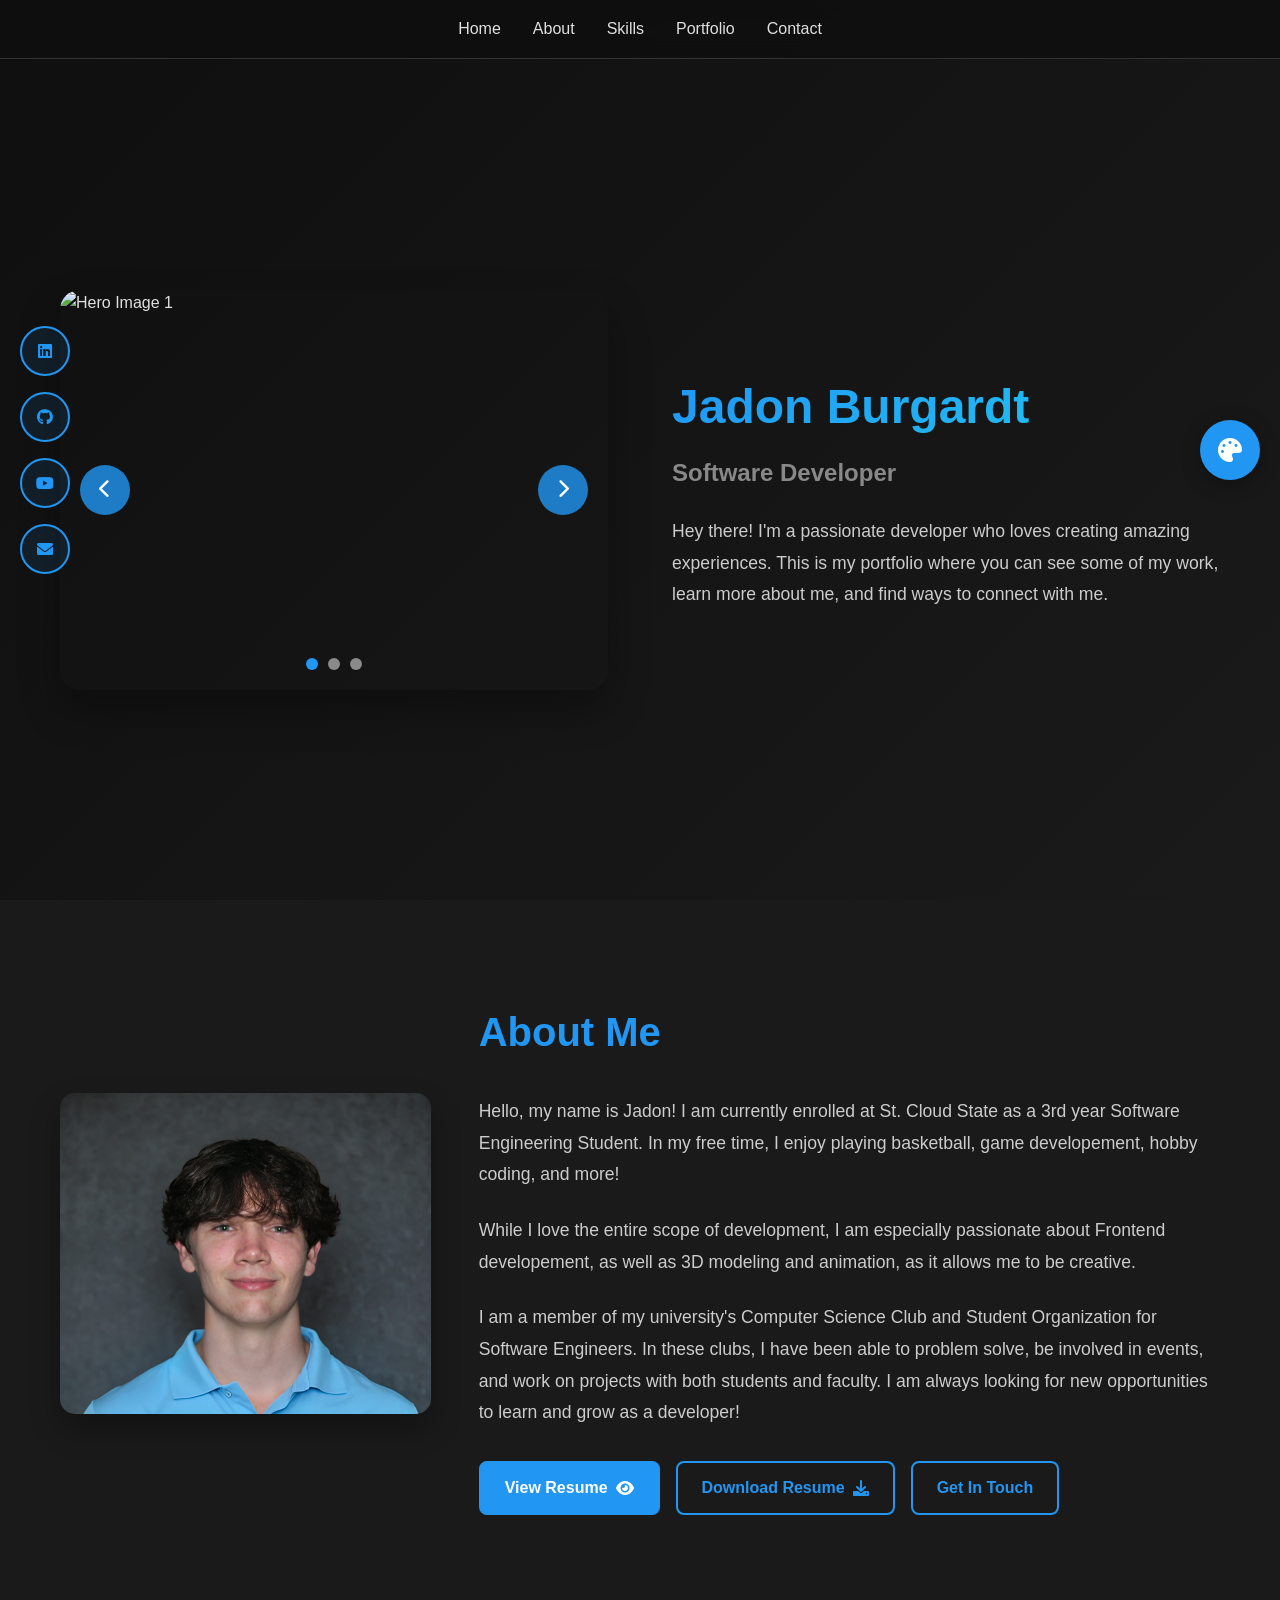
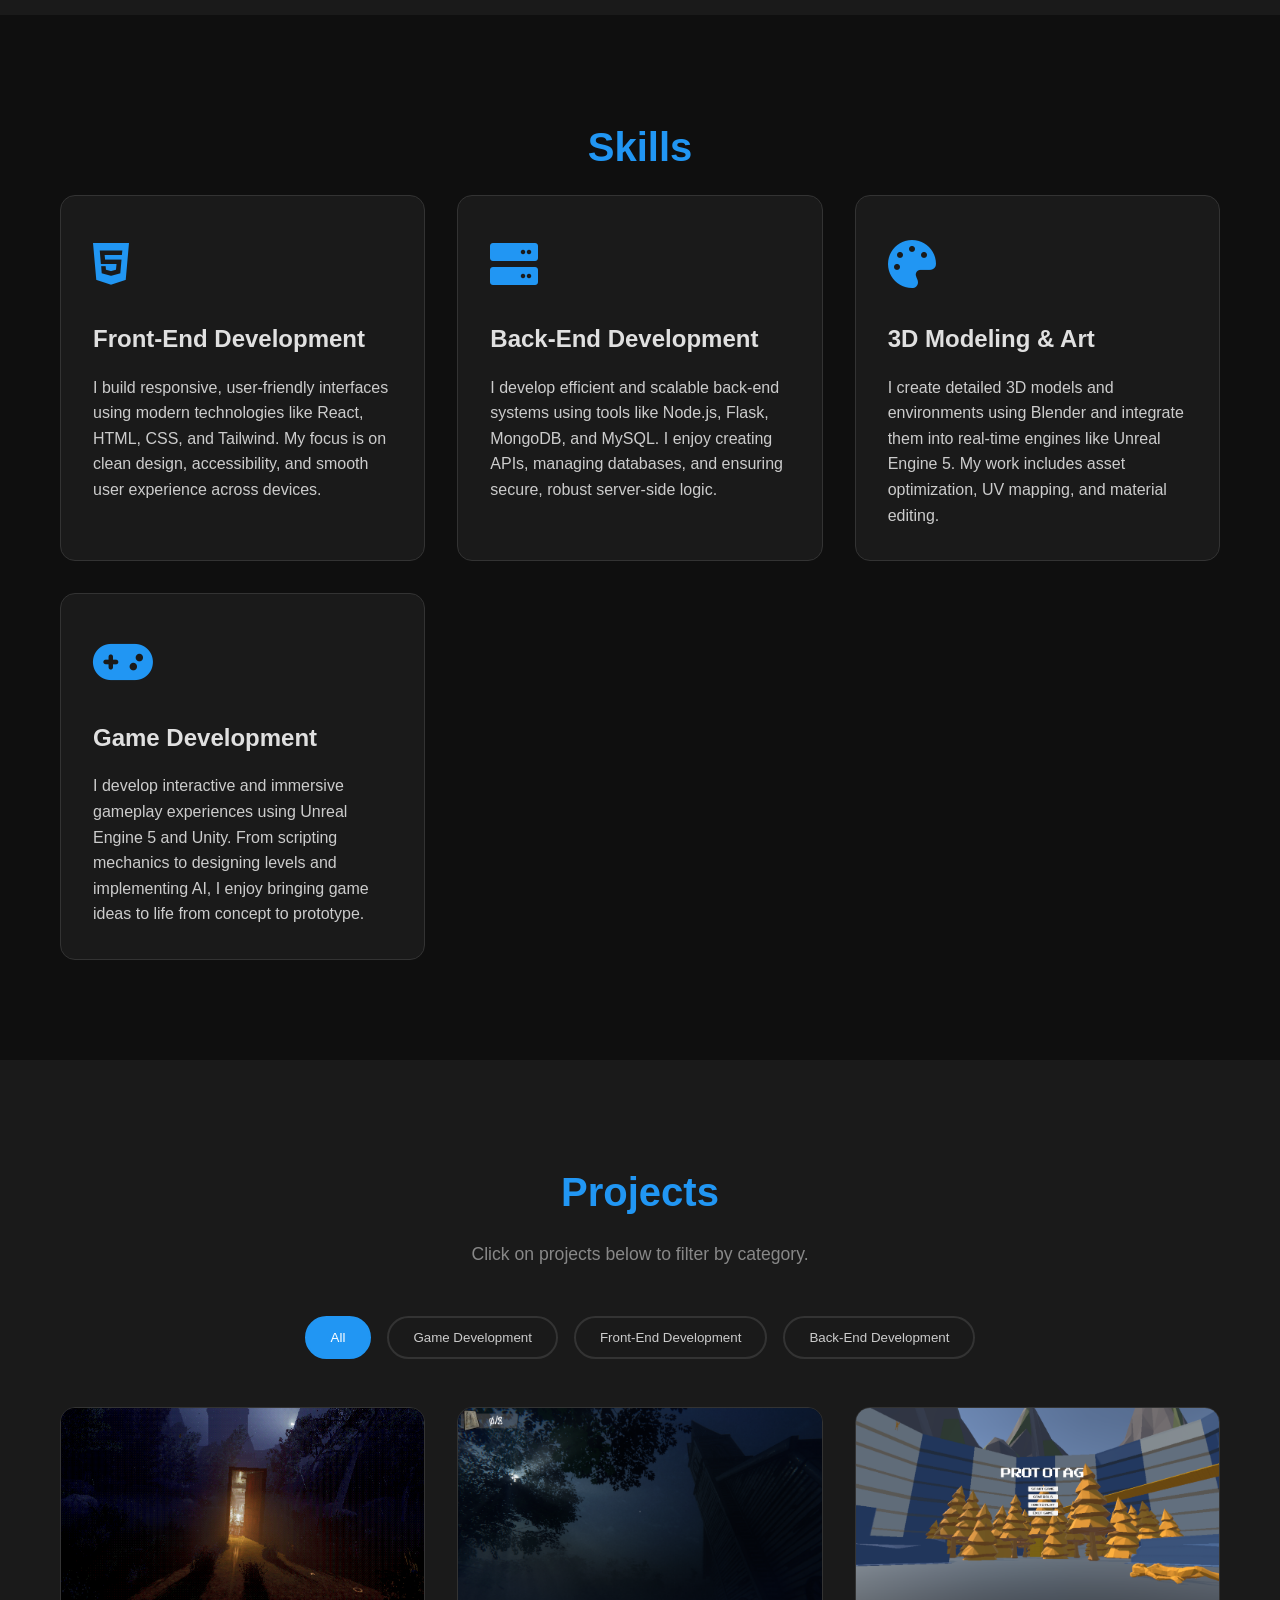
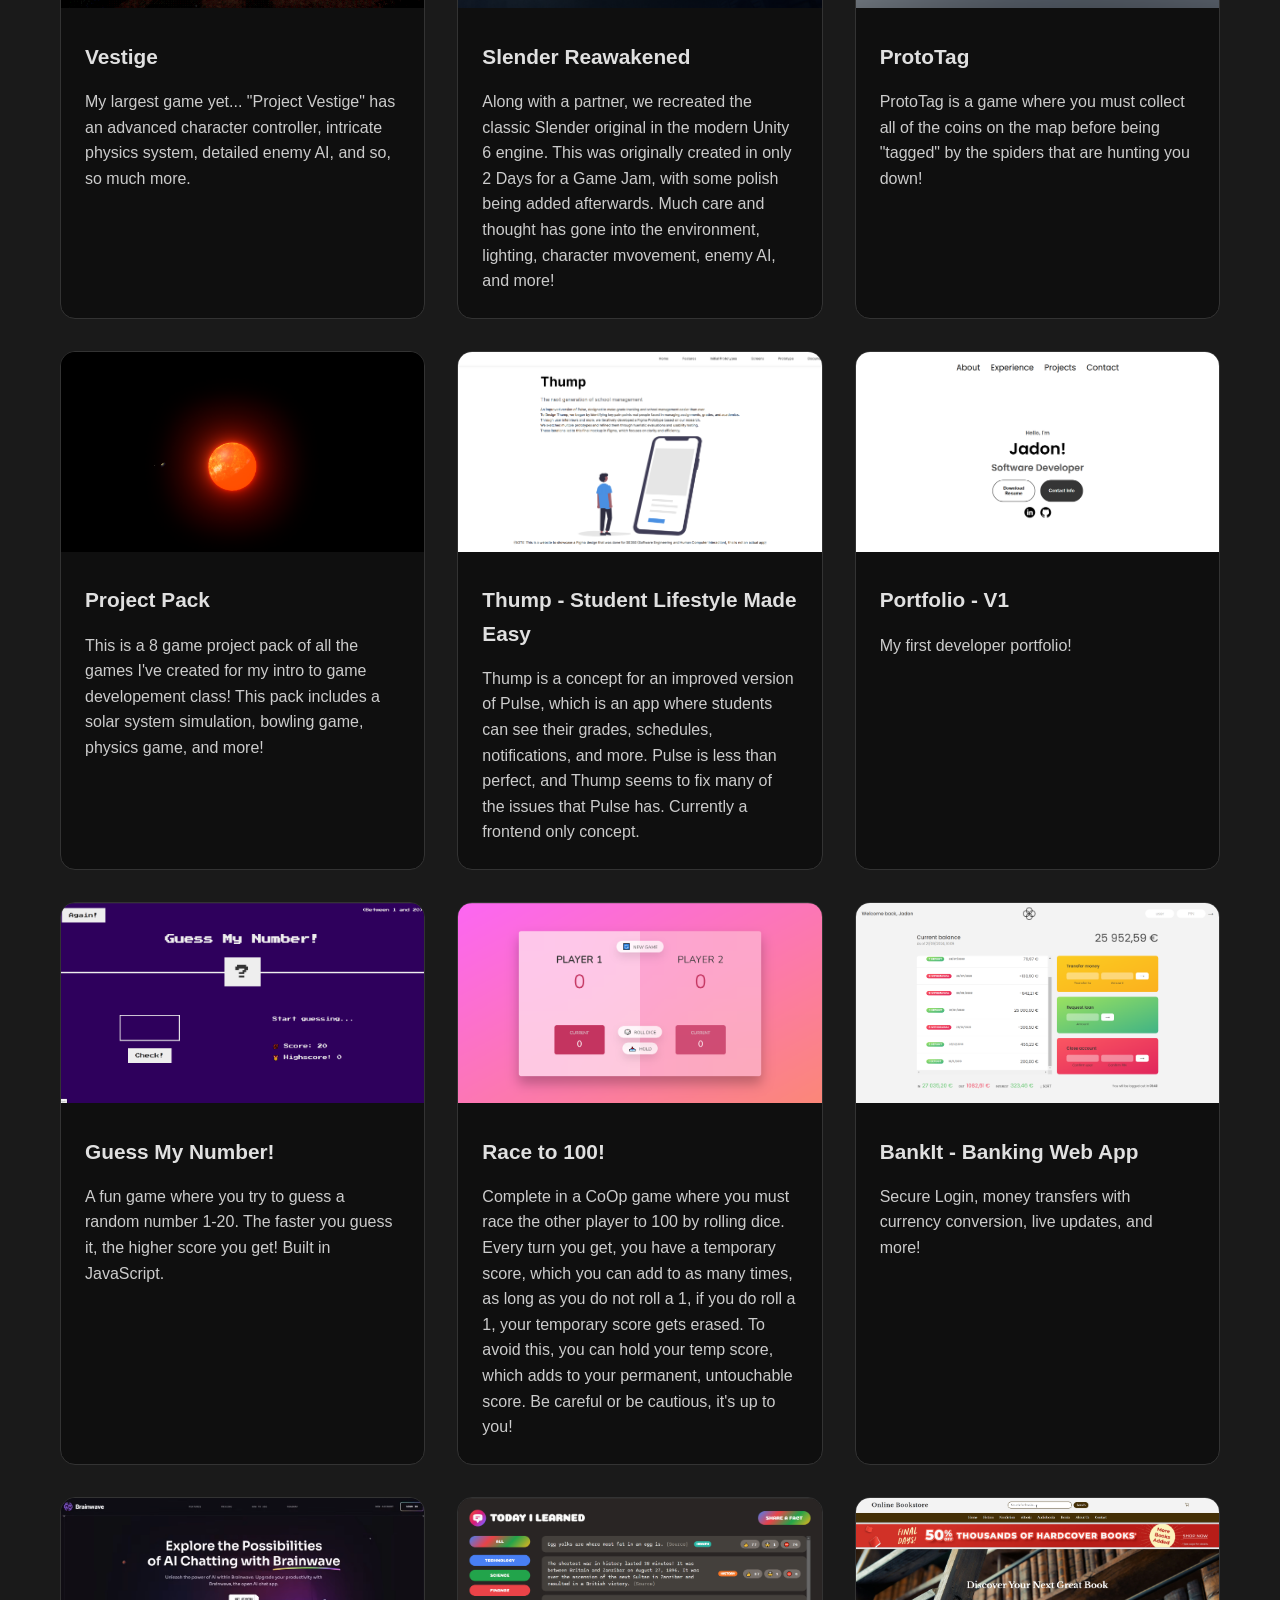
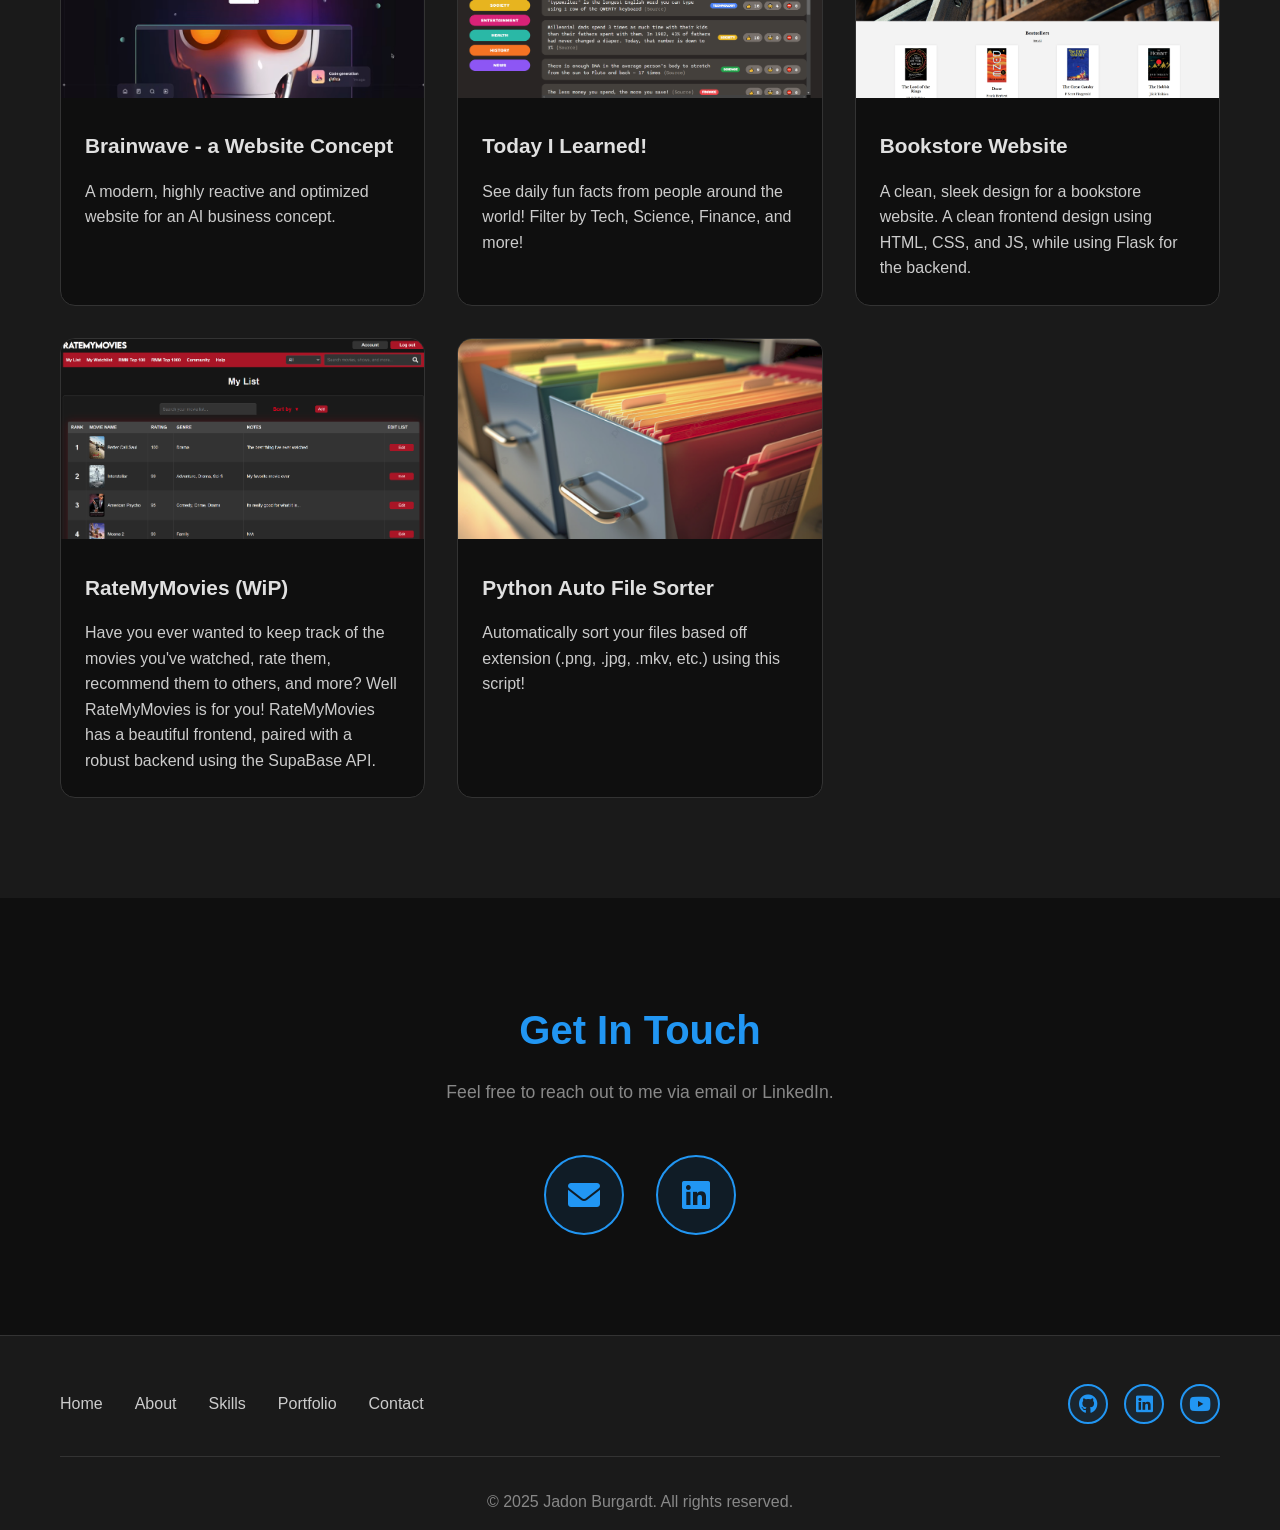
==== commit 444f3cf7: "resume update" ====
--- a/newportfolio/index.html
+++ b/newportfolio/index.html
@@ -99,7 +99,7 @@
                     <p>While I love the entire scope of development, I am especially passionate about Frontend developement, as well as 3D modeling and animation, as it allows me to be creative.</p>
                     <p> I am a member of my university's Computer Science Club and Student Organization for Software Engineers. In these clubs, I have been able to problem solve, be involved in events, and work on projects with both students and faculty. I am always looking for new opportunities to learn and grow as a developer!</p>
 <div class="about-buttons">
-    <a href="./assets/resume.pdf" class="btn btn-primary" target="_blank" rel="noopener noreferrer">
+    <a href="./assets/resume0.pdf" class="btn btn-primary" target="_blank" rel="noopener noreferrer">
         View Resume <i class="fas fa-eye"></i>
     </a>
     <a href="./assets/resume.pdf" class="btn btn-secondary" download="Jadon_Burgardt_Resume.pdf">
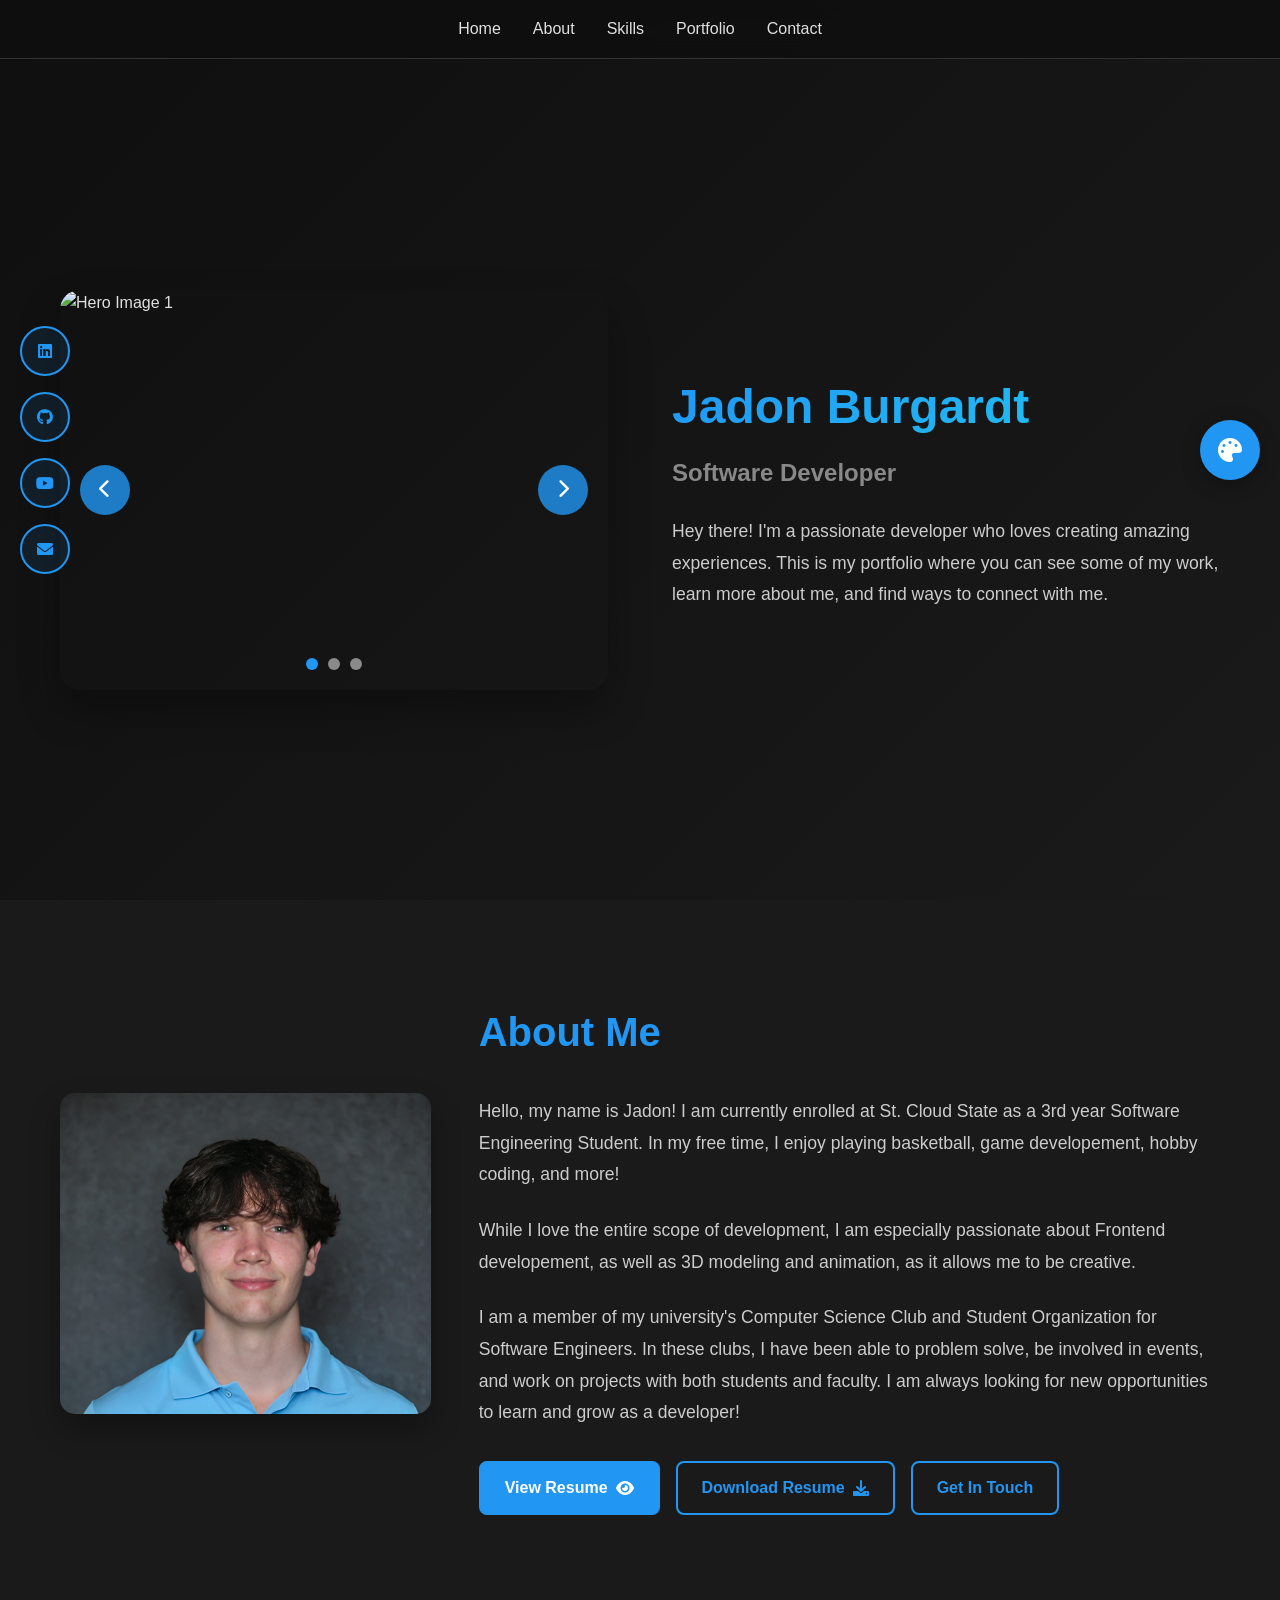
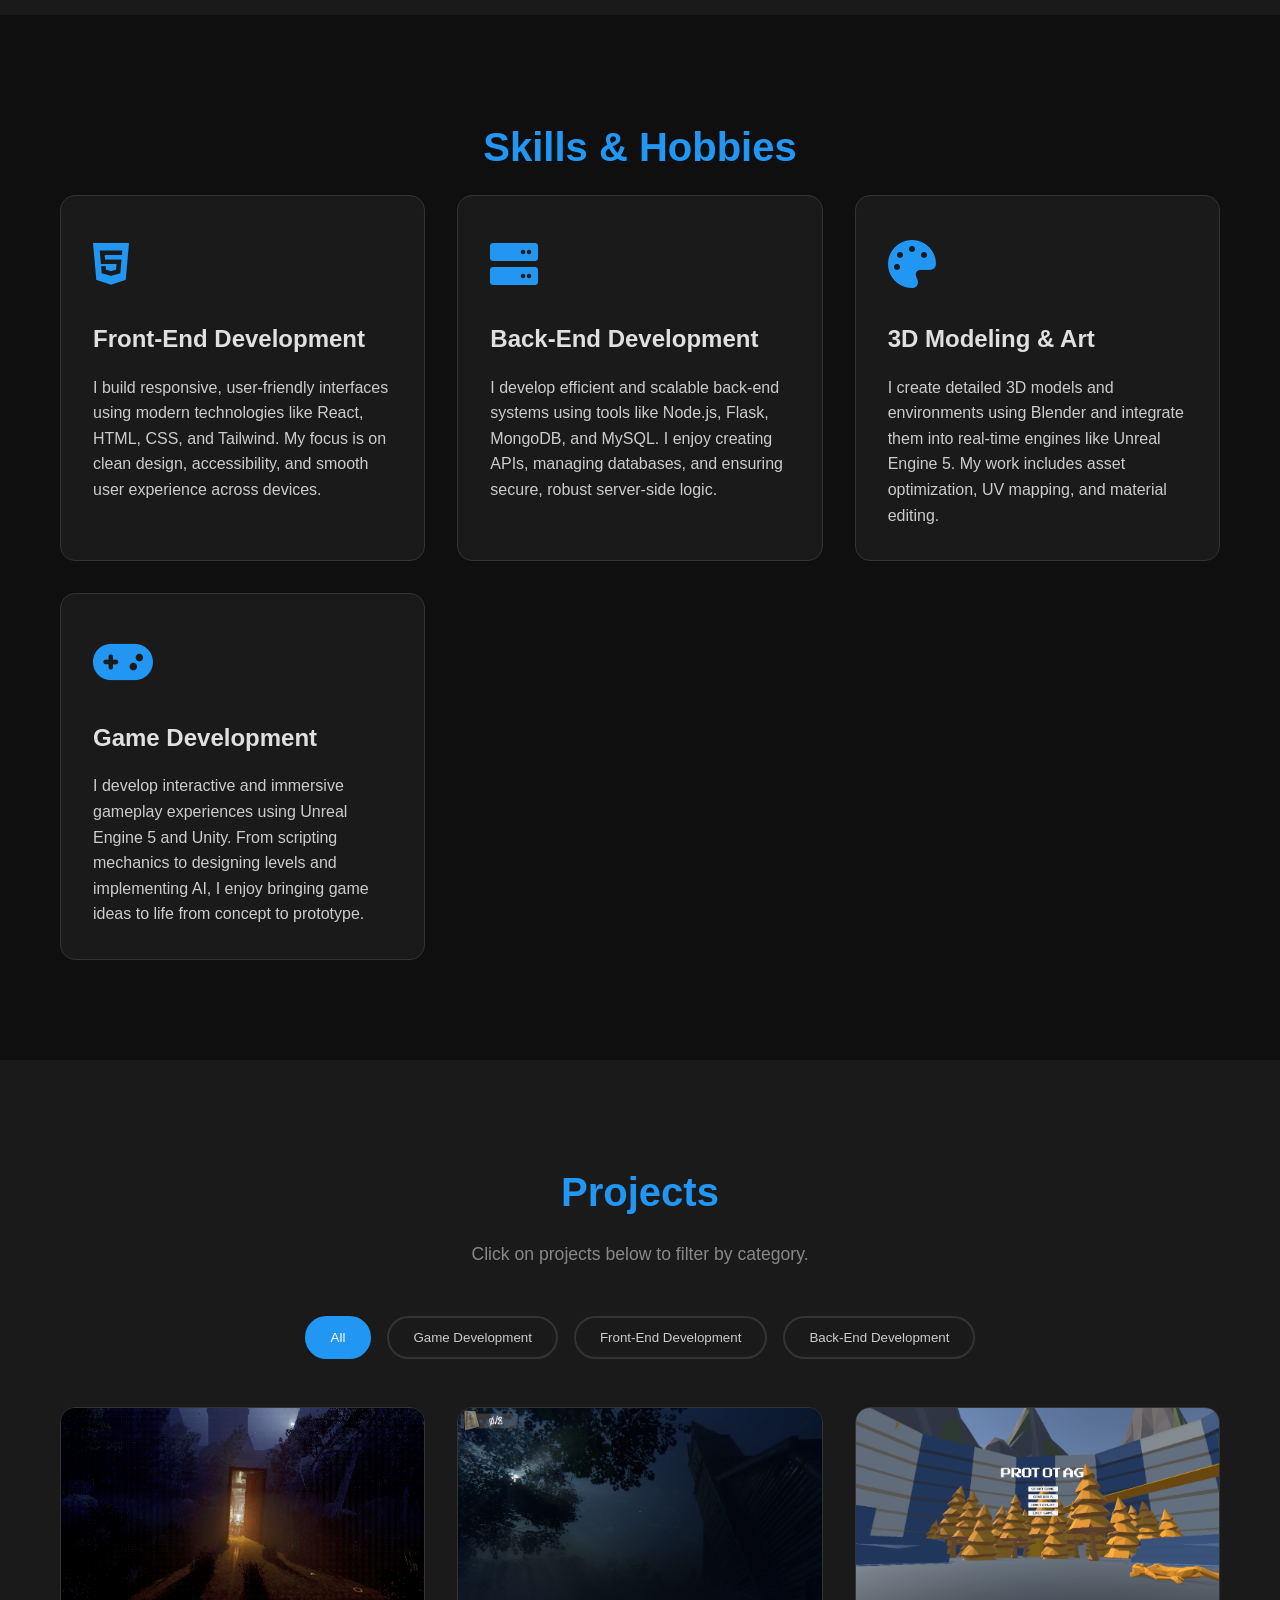
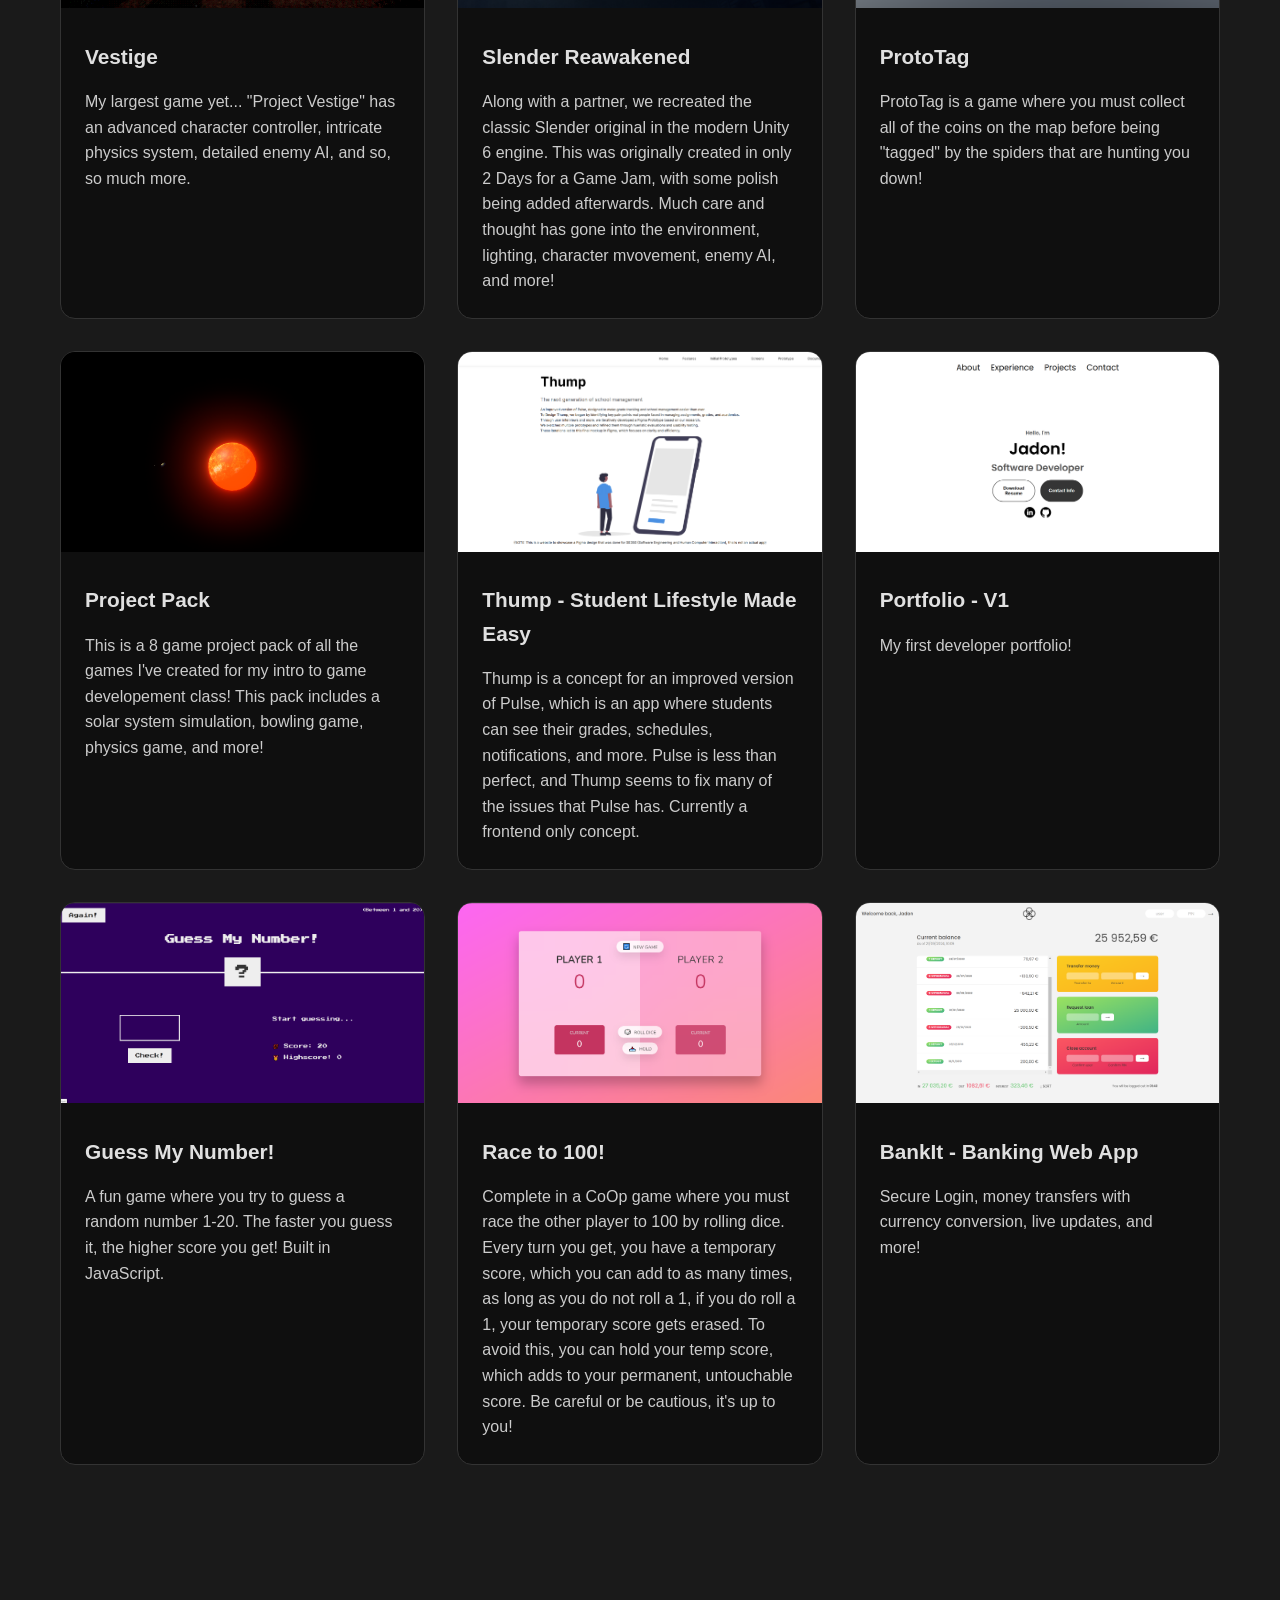
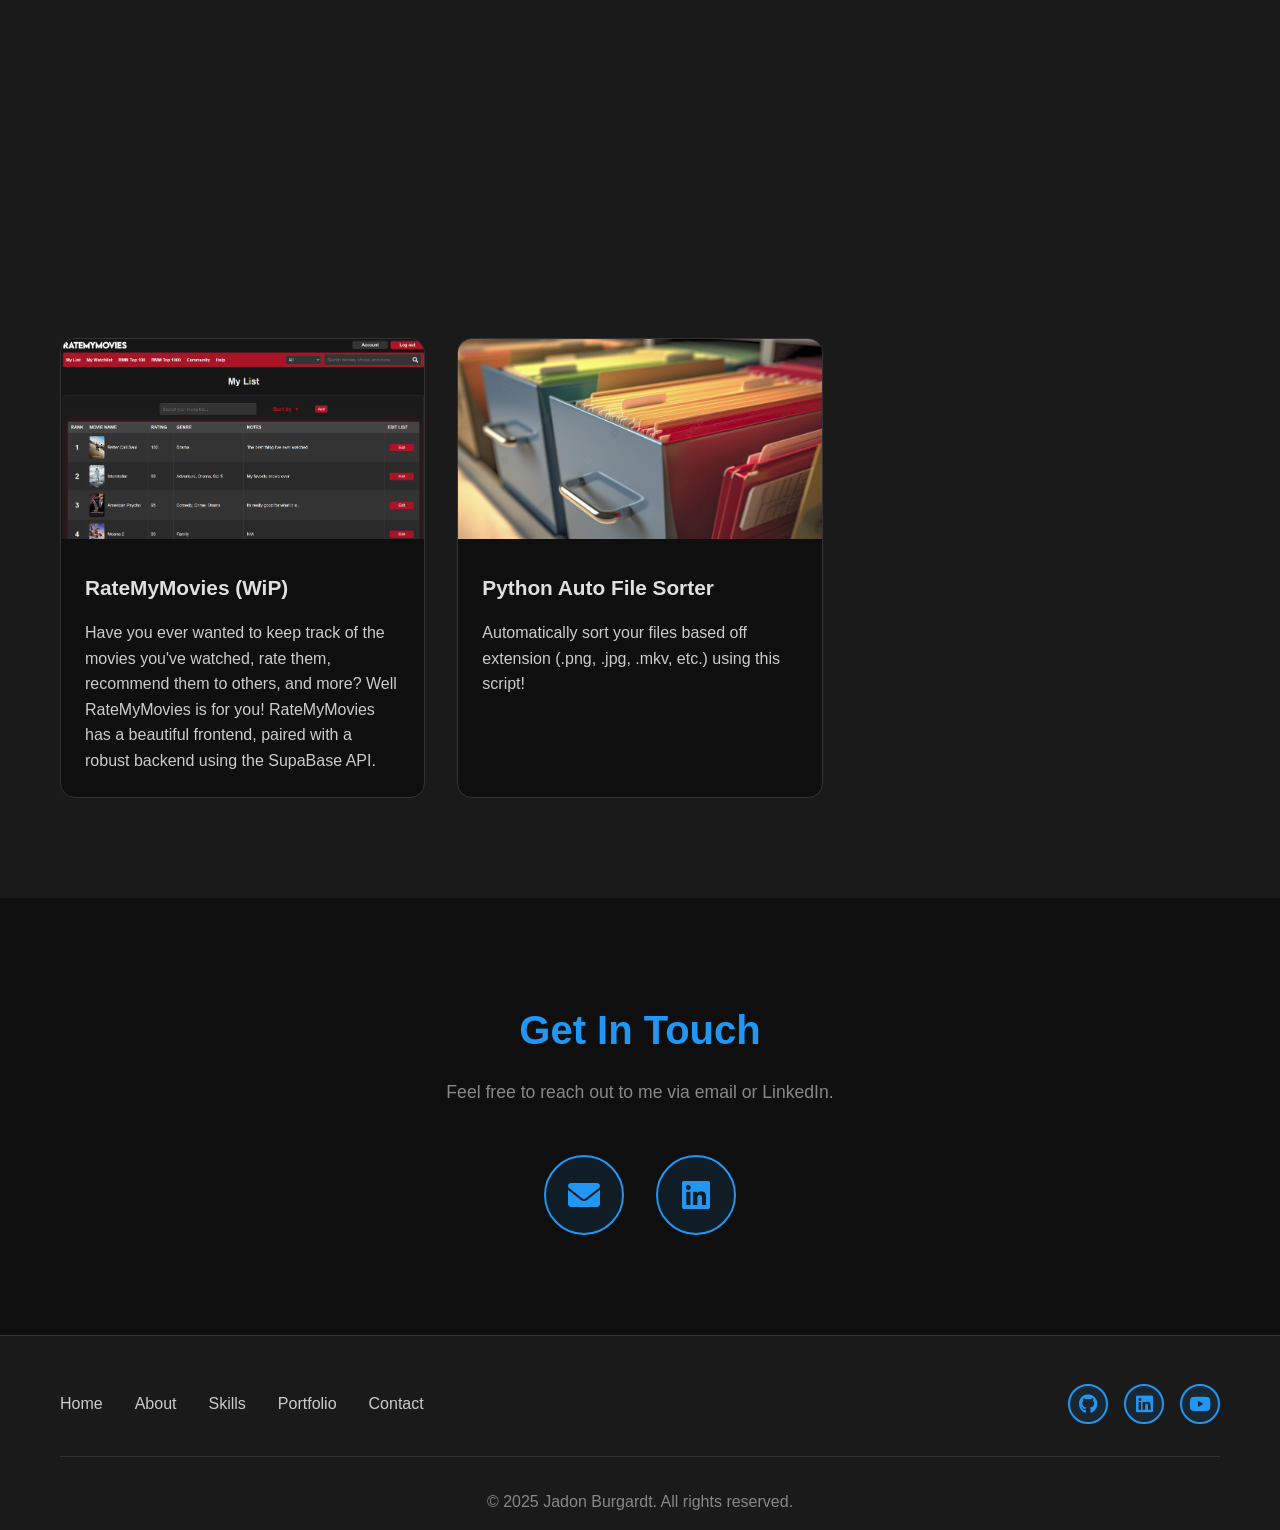
==== commit 93b3013c: "small changes" ====
--- a/newportfolio/index.html
+++ b/newportfolio/index.html
@@ -118,7 +118,7 @@
     <!-- Skills Section -->
     <section id="skills" class="skills">
         <div class="container">
-            <h2>Skills</h2>
+            <h2>Skills & Hobbies</h2>
             <!-- <p class="section-subtitle">My main set of skills are shown below</p> -->
             <div class="skills-grid">
                 <div class="skill-card">
